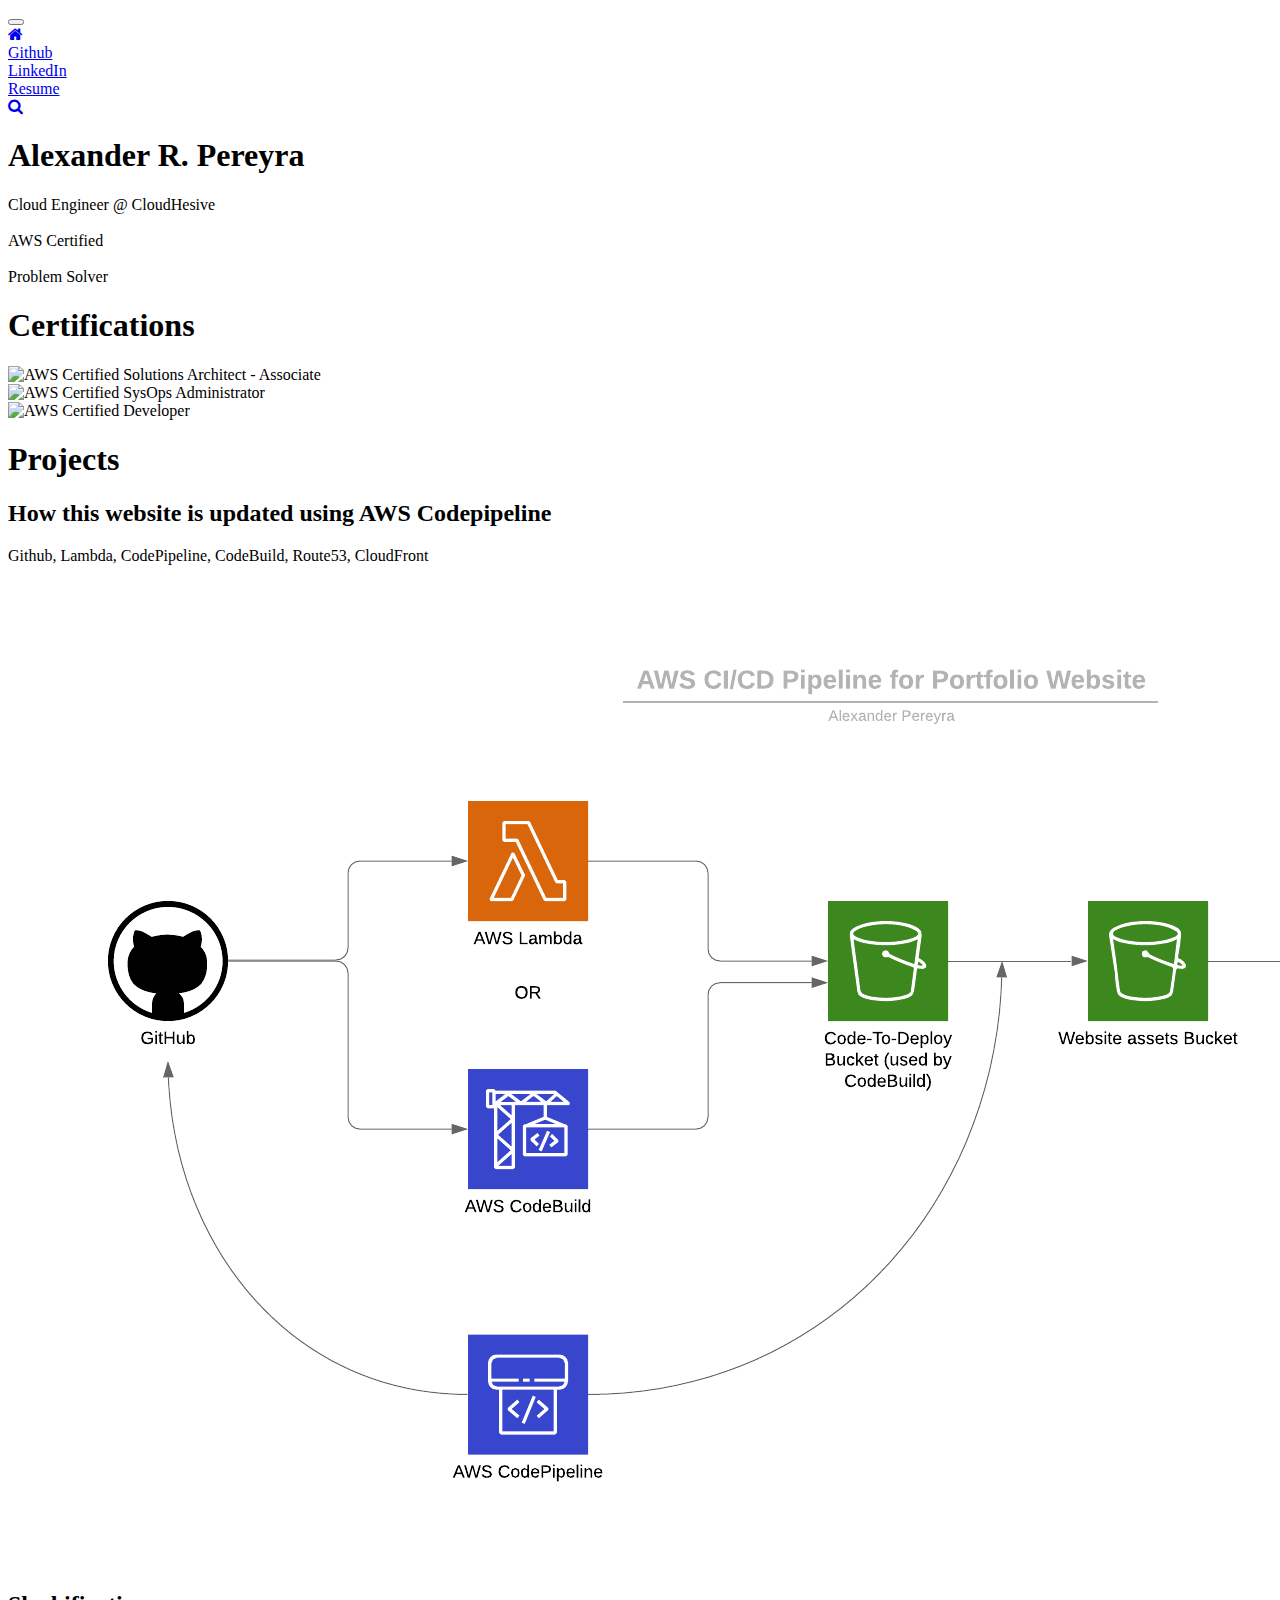
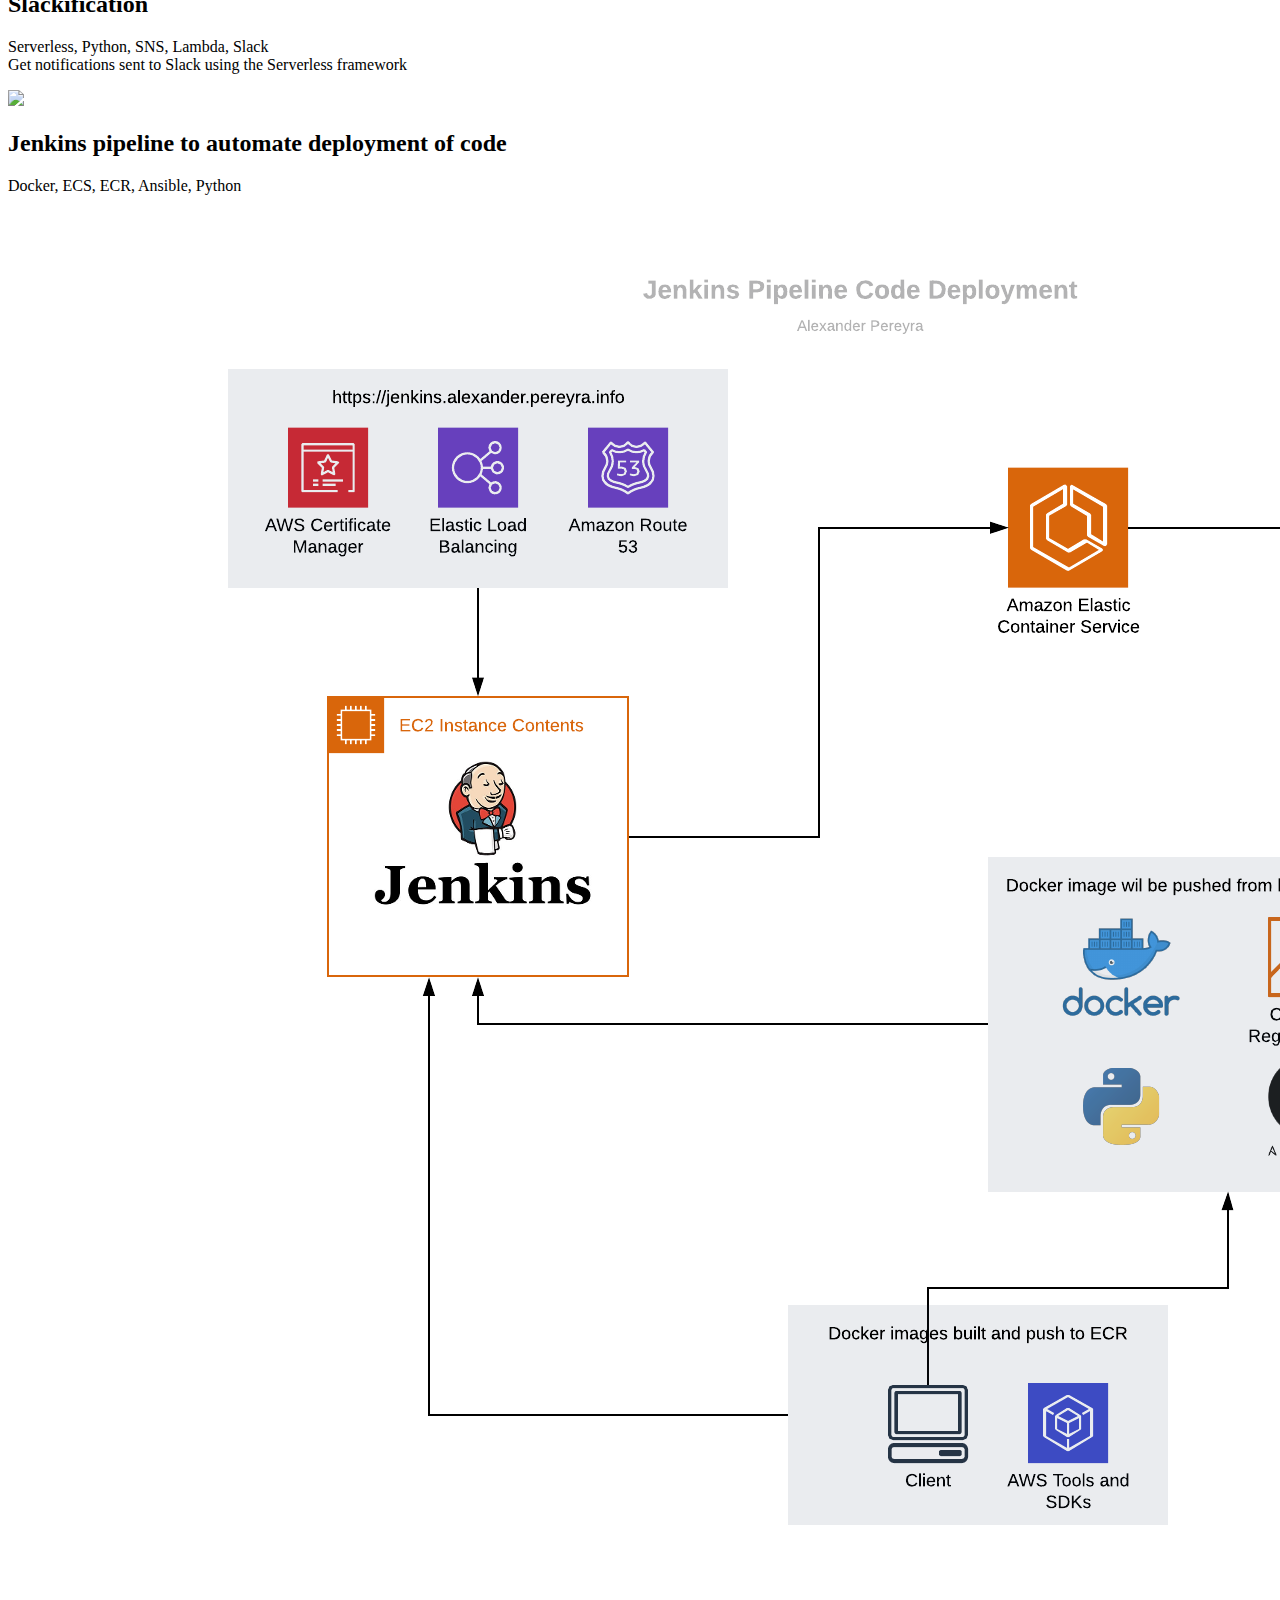
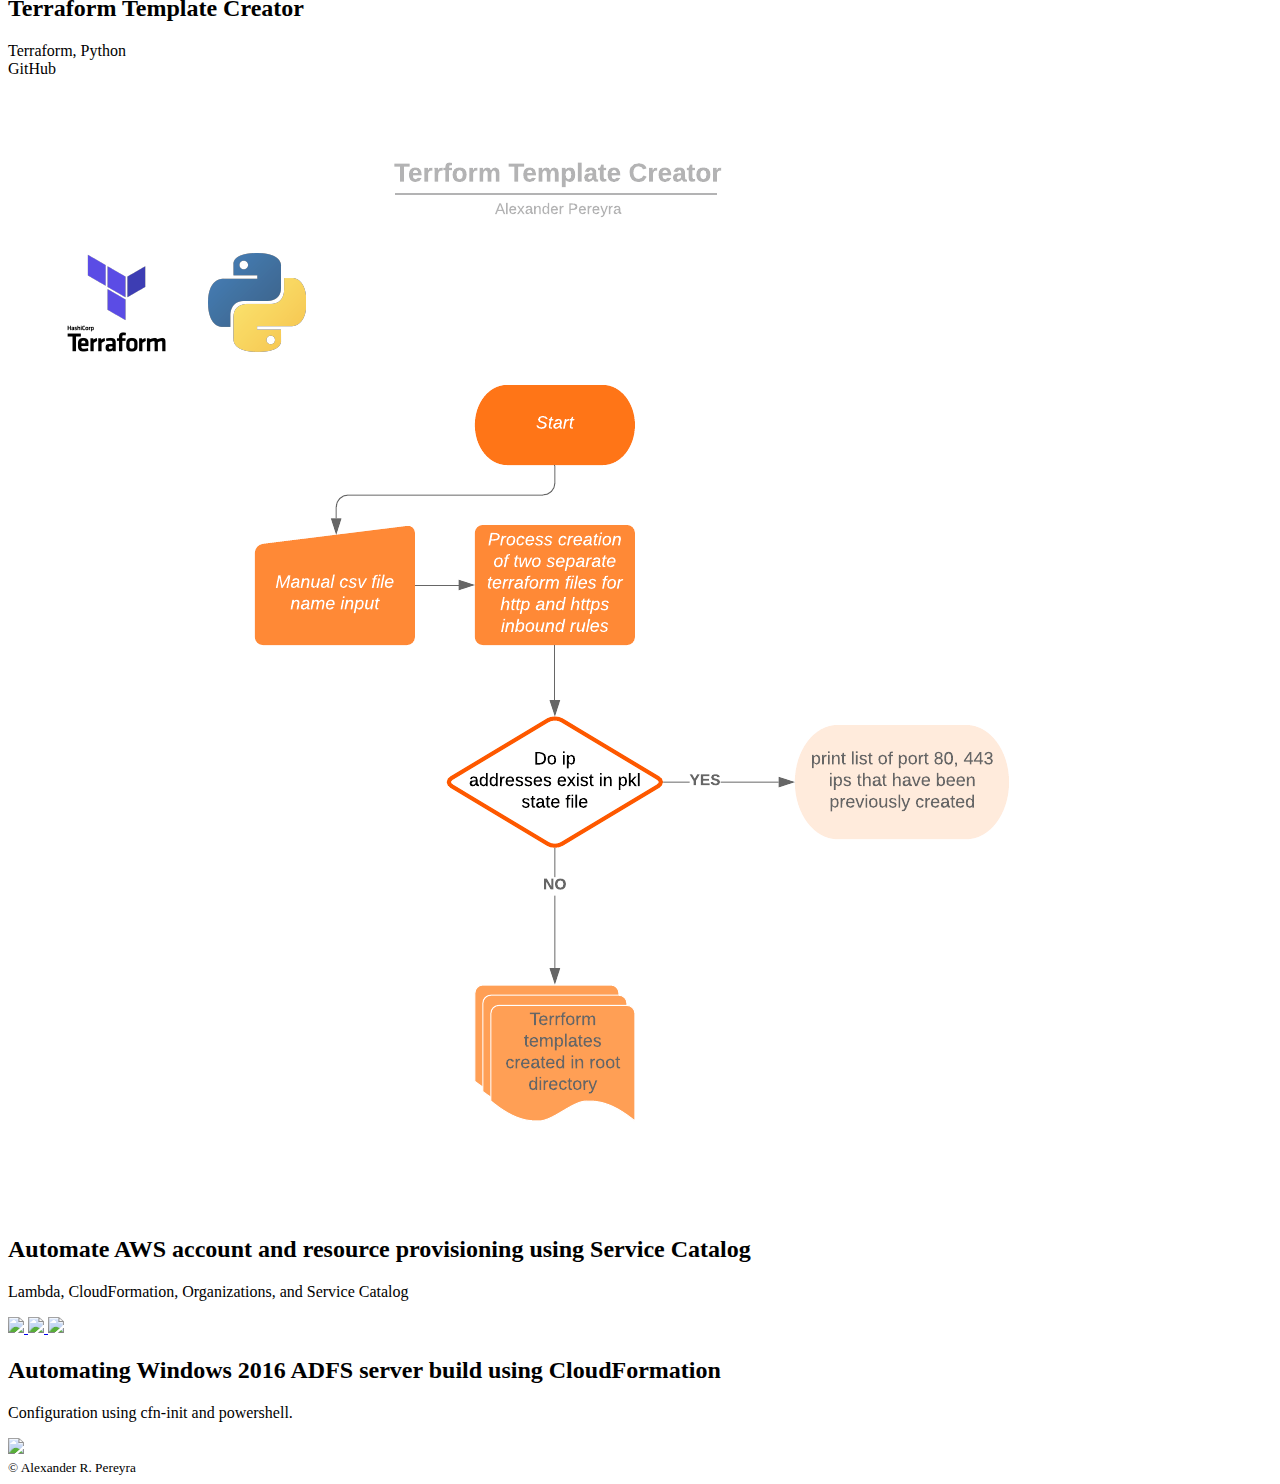
==== index.html @ fcaa3386 "updates files and resume location reference" ====
<!DOCTYPE html>
<html>

<head>
  <meta charset="utf-8">
  <meta name="viewport" content="width=device-width, initial-scale=1">

  <!-- Icons (favicons are located in the root directory of the daviseford-website-code S3 bucket, not in this repo) -->
  <link rel="apple-touch-icon" sizes="180x180" href="/apple-touch-icon.png?v=vMdjb7jv2d">
  <link rel="icon" type="image/png" sizes="32x32" href="/favicon-32x32.png?v=vMdjb7jv2d">
  <link rel="icon" type="image/png" sizes="16x16" href="/favicon-16x16.png?v=vMdjb7jv2d">
  <link rel="manifest" href="/site.webmanifest?v=vMdjb7jv2d">
  <link rel="mask-icon" href="/safari-pinned-tab.svg?v=vMdjb7jv2d" color="#5bbad5">
  <link rel="shortcut icon" href="/favicon.ico?v=vMdjb7jv2d">
  <meta name="msapplication-TileColor" content="#603cba">
  <meta name="theme-color" content="#d5d5d5">

  <!-- Page settings -->
  <link rel=alternate type=application/rss+xml title=RSS href=/blog/atom.xml> <title>Home - Alexander R. Pereyra</title>
  <meta name="description"
    content="AWS Certified. Cloud Engineer.">
  <meta name="keywords" content="aws, python, automation, react">
  <meta name="author" content="Alexander R. Pereyra">

  <!-- OG -->
  <meta property=og:description
    content="AWS Certified. Cloud Engineer.">
  <meta property=og:url content=http://alexander.pereyra.info/index.html> <meta property=og:image
    content=https://alexander.pereyra.info/blog/public/img/misc/def.png> <meta property=profile:first_name content=Alexander>
  <meta property=profile:last_name content=Pereyra>
  <meta property=og:locale content=en_US>

  <!-- CSS dependencies -->
  <link rel="stylesheet" href="https://cdnjs.cloudflare.com/ajax/libs/font-awesome/4.7.0/css/font-awesome.min.css"
    type="text/css">
  <link rel="stylesheet" href="./assets/css/wireframe.min.css">
  <link rel="stylesheet" href="./assets/css/hover-effect.min.css">
</head>

<!-- If you're reading this, I love you :) -->

<body>
  <nav class="navbar navbar-expand-md navbar-dark bg-dark mb-3">
    <div class="container">
      <button class="navbar-toggler navbar-toggler-right mx-auto" type="button" data-toggle="collapse"
        data-target="#navbar2SupportedContent" aria-controls="navbar2SupportedContent" aria-expanded="false"
        aria-label="Toggle navigation">
        <span class="navbar-toggler-icon"></span>
      </button>
      <div class="collapse navbar-collapse text-center justify-content-between" id="navbar2SupportedContent">
        <div class="col-md-2 col-12 py-2">
          <a class="btn btn-dark" href="https://s3.amazonaws.com/alexander.pereyra.info/old_index.html">
            <i class="fa fa-home" aria-hidden="true"></i>
          </a>
        </div>
        <div class="col-md-2 col-12 py-2">
          <a class="btn btn-dark" href="https://github.com/alexpereyra" target="_blank">Github</a>
        </div>
        <div class="col-md-2 col-12 py-2">
          <a class="btn btn-dark" href="https://www.linkedin.com/in/alexander-pereyra-1318a266/" target="_blank">LinkedIn</a>
        </div>
        <div class="col-md-2 col-12 py-2">
          <a class="btn btn-dark" href="files/alexander_pereyra+resume.2019('cloudhungry').pdf" target="_blank">Resume</a>
        </div>
        <div class="col-md-2 col-12 py-2">
          <a class="btn btn-dark" href="http://alexander.pereyra.info/blog/pages/search.html">
            <i class="fa fa-search"></i>
          </a>
        </div>
      </div>
    </div>
  </nav>

  <div class="container text-center">
    <div class="row">
      <div class="mx-auto py-5 my-4 col-10">
        <h1 class="display-4">Alexander R. Pereyra</h1>
        <span class="lead">
          Cloud Engineer&nbsp;<span class="d-block d-sm-none"></span>@ CloudHesive
        </span>
        <br />
        <span class="d-block d-sm-none"><br /></span>
        <span class="lead">
          AWS Certified
        </span>
        <br />
        <span class="d-block d-sm-none"><br /></span>
        <span class="lead">
          Problem Solver
        </span>
      </div>
    </div>
  </div>

  <div class="container text-center">
    <div class="row py-2 my-2">
      <div class="col-12">
        <h1 id="certifications">Certifications</h1>
      </div>
    </div>
  </div>

  <div class="text-center">

    <div class="container">
      <div class="row justify-content-center px-1">

        <div class="col-xl-2 col-lg-4 col-md-4 col-6 px-2 py-1">
          <img src="./assets/aws/saa_badge_small.png" alt="AWS Certified Solutions Architect - Associate"
            class="img-fluid">
        </div>

        <div class="col-xl-2 col-lg-4 col-md-4 col-6 px-2 py-1">
          <img src="./assets/aws/sysops_badge_small.png" alt="AWS Certified SysOps Administrator" class="img-fluid">
        </div>

        <div class="col-xl-2 col-lg-4 col-md-4 col-6 px-2 py-1">
          <img src="./assets/aws/developer_badge_small.png" alt="AWS Certified Developer" class="img-fluid">
        </div>

        <div class="col-12 d-none d-xl-block"></div>

      </div>

      <div class="row py-2 px-2">
        <div class="col-md-12">
          <h1>Projects</h1>
        </div>
      </div>
      <div class="row px-2">
        <div class="col mx-2 pt-5 px-5 mb-3 bg-info">
          <h2 class="mt-3">
            <b>How this website is updated using AWS Codepipeline</b>
          </h2>
          <p class="lead mb-5">Github, Lambda, CodePipeline, CodeBuild, Route53, CloudFront</p>
          <a href="https://github.com/alexpereyra/portfolio-website" target="_blank">
            <img class="img-fluid d-block pb-4 mx-auto rounded" src="./assets/projects/cicd-pipeline-for-portfolio-website.png" width="">
            <a href="https://github.com/alexpereyra/portfolio-website" target="_blank">
            <p class="lead mb-5"></p>
          </a>
        </div>
      </div>
      <div class="row px-2">
        <div class="col mx-2 pt-5 px-5 mb-3 bg-info">
          <h2 class="mt-3">
            <b>Slackification</b>
          </h2>
          <p class="lead mb-5">Serverless, Python, SNS, Lambda, Slack
            <br>Get notifications sent to Slack using the Serverless framework</p>
          <a href="https://github.com/alexpereyra/slackifications" target="_blank">
            <img class="img-fluid d-block pb-4 mx-auto rounded" src="assets/projects/Slackification Diagram.png" width="">
          </a>
        </div>
      </div>
      <div class="row px-2">
        <div class="col mx-2 pt-5 px-5 mb-3 bg-info">
          <h2 class="mt-3">
            <b>Jenkins pipeline to automate deployment of code</b>
          </h2>
          <p class="lead mb-5">Docker, ECS, ECR, Ansible, Python
            <br></p>
          <a href="https://github.com/alexpereyra/jenkins-pipeline-deployment" target="_blank">
            <img class="img-fluid d-block pb-4 mx-auto rounded" src="assets/projects/jenkins-pipeline-code-deployment.png" width="">
          </a>
        </div>
      </div>
      <div class="row px-2">
        <div class="col mx-2 pt-5 px-5 mb-3 bg-info">
          <h2 class="mt-3">
            <b>Terraform Template Creator</b>
          </h2>
          <p class="lead mb-5">Terraform, Python
            <br>GitHub</p>
          <a href="https://github.com/alexpereyra/terraform-template-creator" target="_blank">
            <img class="img-fluid d-block pb-4 mx-auto rounded" src="assets/projects/Terraform Template Creator Flow.png" width="">
          </a>
        </div>
      </div>
      <div class="col mx-2 pt-5 px-5 mb-3 bg-info">
        <h2 class="mt-3">
          <b>Automate AWS account and resource provisioning using Service Catalog</b>
        </h2>
        <p class="lead mb-5">Lambda, CloudFormation, Organizations, and Service Catalog</p>
        <a href="https://s3.amazonaws.com/alexander.pereyra.info/assets/projects/Account+Building+Process+Flow.png" target="_blank">
          <img class="img-fluid d-block pb-4 mx-auto rounded" src="./assets/projects/account-build-diagram.png" width="">
          <a href="https://s3.amazonaws.com/alexander.pereyra.info/assets/projects/Service+Catalog+Workspaces.png" target="_blank">
          <img class="img-fluid d-block pb-4 mx-auto rounded" src="./assets/projects/automated-pipeline-updating-maintaining.png" width="">
          <a href="https://s3.amazonaws.com/alexander.pereyra.info/assets/projects/Service+Catalog+Automation+Pipeline.png" target="_blank">
          <img class="img-fluid d-block pb-4 mx-auto rounded" src="./assets/projects/automated-workspaces-enviornment-build.png" width="">
        </a>
      </div>
      <div class="col mx-2 pt-5 px-5 mb-3 bg-info">
        <h2 class="mt-3">
          <b>Automating Windows 2016 ADFS server build using CloudFormation</b>
          <br> </h2>
        <p class="lead mb-5">Configuration using cfn-init and powershell. </p>
        <a href="https://github.com/alexpereyra/adfs-cloudformation" target="_blank">
          <img class="d-block img-fluid pb-4 rounded" src="./assets/projects/ADFS CloudFormation API Flowchart.png" width="">
        </a>
      </div>
    </div>
  </div>
  <footer>
    <div class="container py-4">
      <div class="row justify-content-center">
        <div class="col-12 col-md col-md-12 text-center">
          <small class="d-block my-3 text-muted">© Alexander R. Pereyra</small>
        </div>
      </div>
    </div>
  </footer>
  <script src="https://code.jquery.com/jquery-3.2.1.slim.min.js"
    integrity="sha384-KJ3o2DKtIkvYIK3UENzmM7KCkRr/rE9/Qpg6aAZGJwFDMVNA/GpGFF93hXpG5KkN"
    crossorigin="anonymous"></script>
  <script src="https://cdnjs.cloudflare.com/ajax/libs/popper.js/1.12.9/umd/popper.min.js"
    integrity="sha384-ApNbgh9B+Y1QKtv3Rn7W3mgPxhU9K/ScQsAP7hUibX39j7fakFPskvXusvfa0b4Q"
    crossorigin="anonymous"></script>
  <script src="https://maxcdn.bootstrapcdn.com/bootstrap/4.0.0/js/bootstrap.min.js"
    integrity="sha384-JZR6Spejh4U02d8jOt6vLEHfe/JQGiRRSQQxSfFWpi1MquVdAyjUar5+76PVCmYl"
    crossorigin="anonymous"></script>

  <link rel=apple-touch-icon sizes=180x180 href="/apple-touch-icon.png?v=eE5za3Wkak">
  <link rel=icon type=image/png sizes=32x32 href="/favicon-32x32.png?v=eE5za3Wkak">
  <link rel=icon type=image/png sizes=16x16 href="/favicon-16x16.png?v=eE5za3Wkak">
  <link rel=manifest href="/manifest.json?v=eE5za3Wkak">
  <link rel=mask-icon href="/safari-pinned-tab.svg?v=eE5za3Wkak" color=#44bde3>
  <link rel="shortcut icon" href="/favicon.ico?v=eE5za3Wkak">
  <meta name=apple-mobile-web-app-title content="Alexander R. Pereyra">
  <meta name=application-name content="Alexander R. Pereyra">
  <meta name=theme-color content=#ffffff>
  <!-- Google Analytics -->
  <script async src="https://www.googletagmanager.com/gtag/js?id=UA-55820654-2"></script>
  <script>
    window.dataLayer = window.dataLayer || [];
    function gtag() { dataLayer.push(arguments); }
    gtag('js', new Date());
    gtag('config', 'UA-55820654-2');
  </script>


</body>

</html>
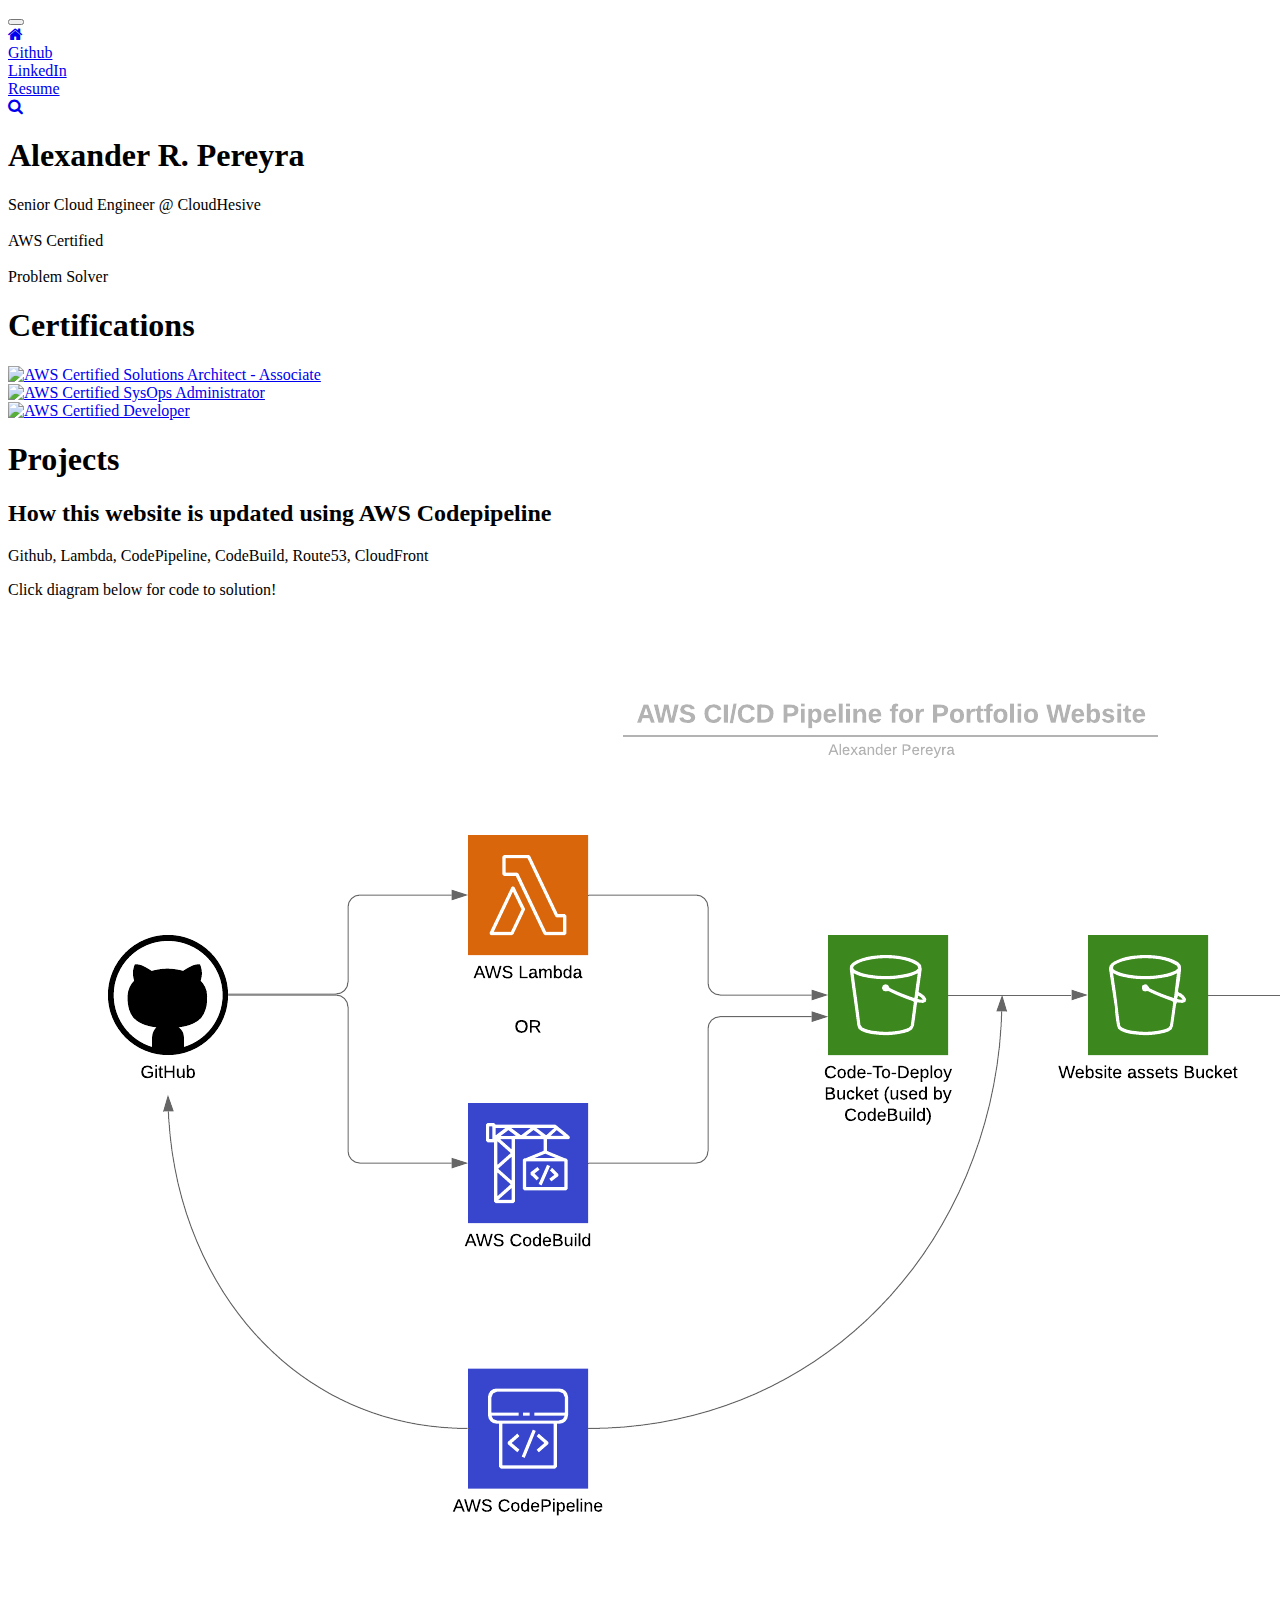
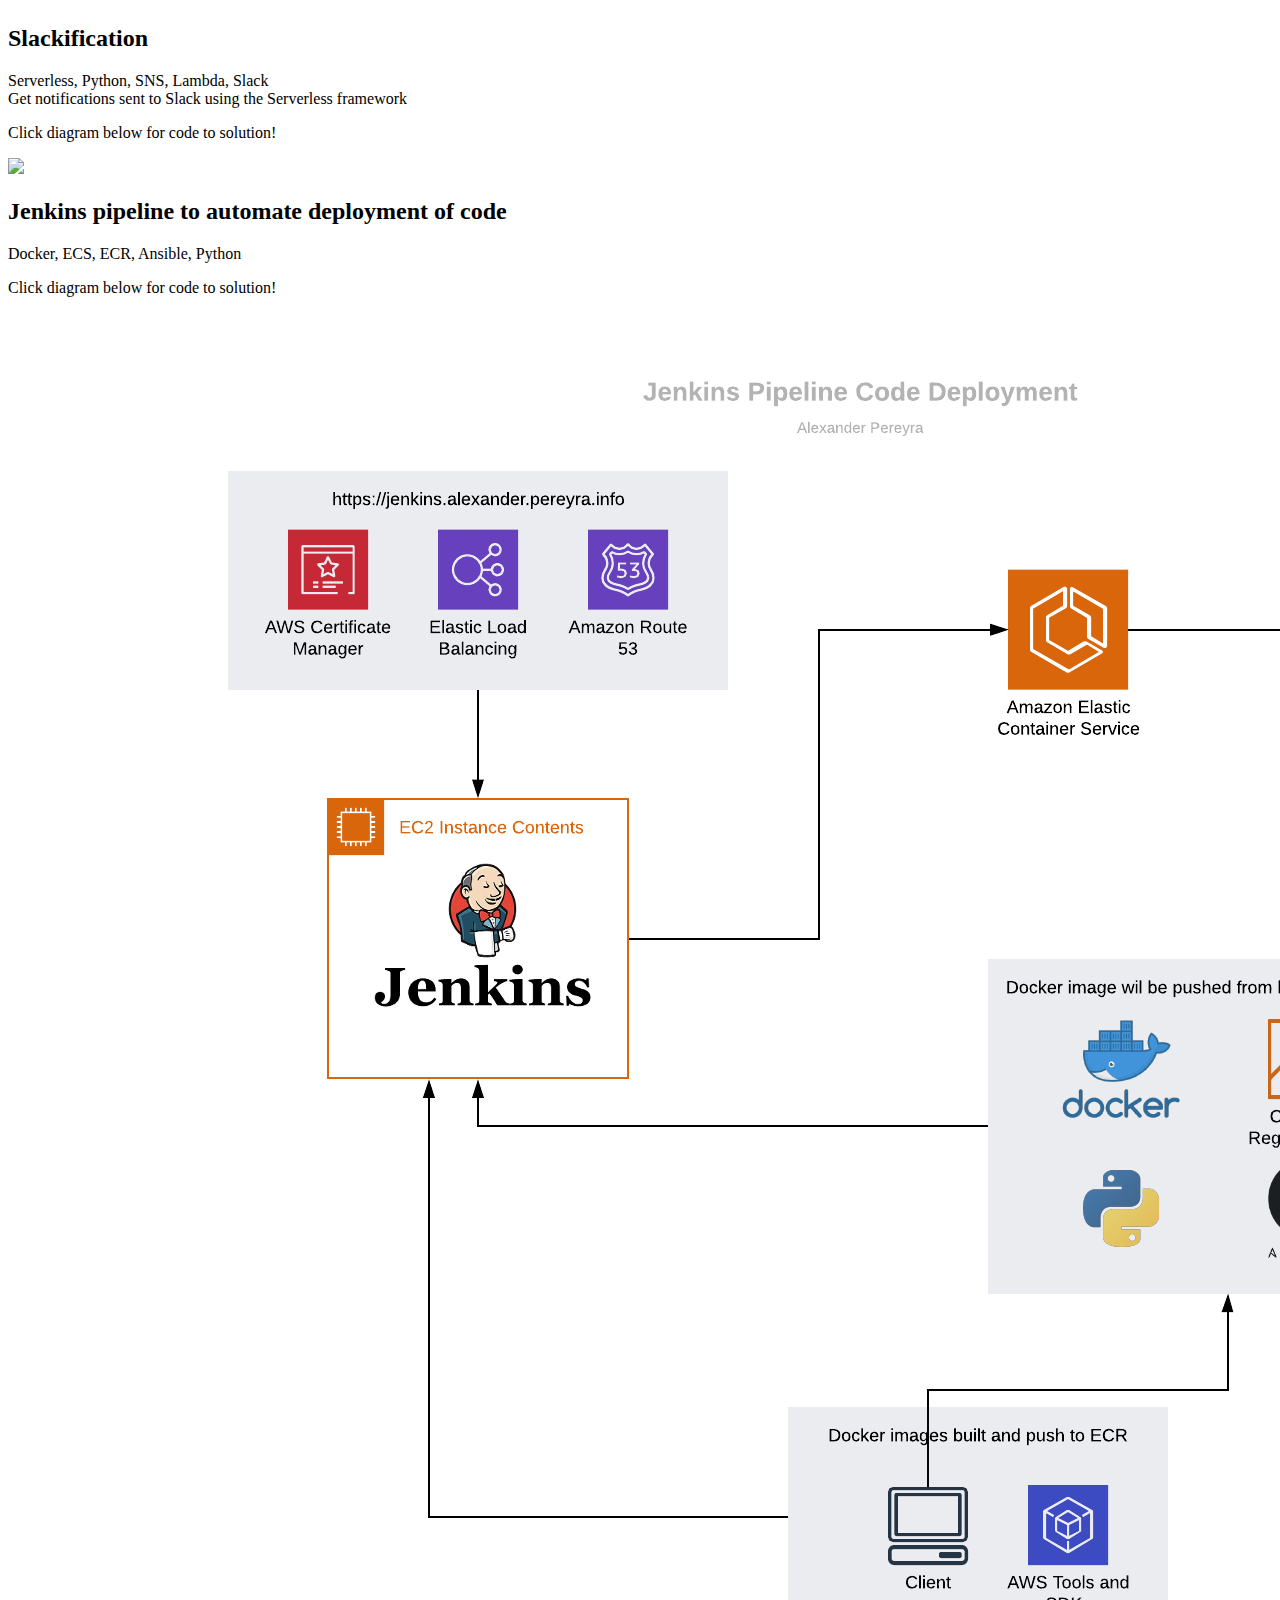
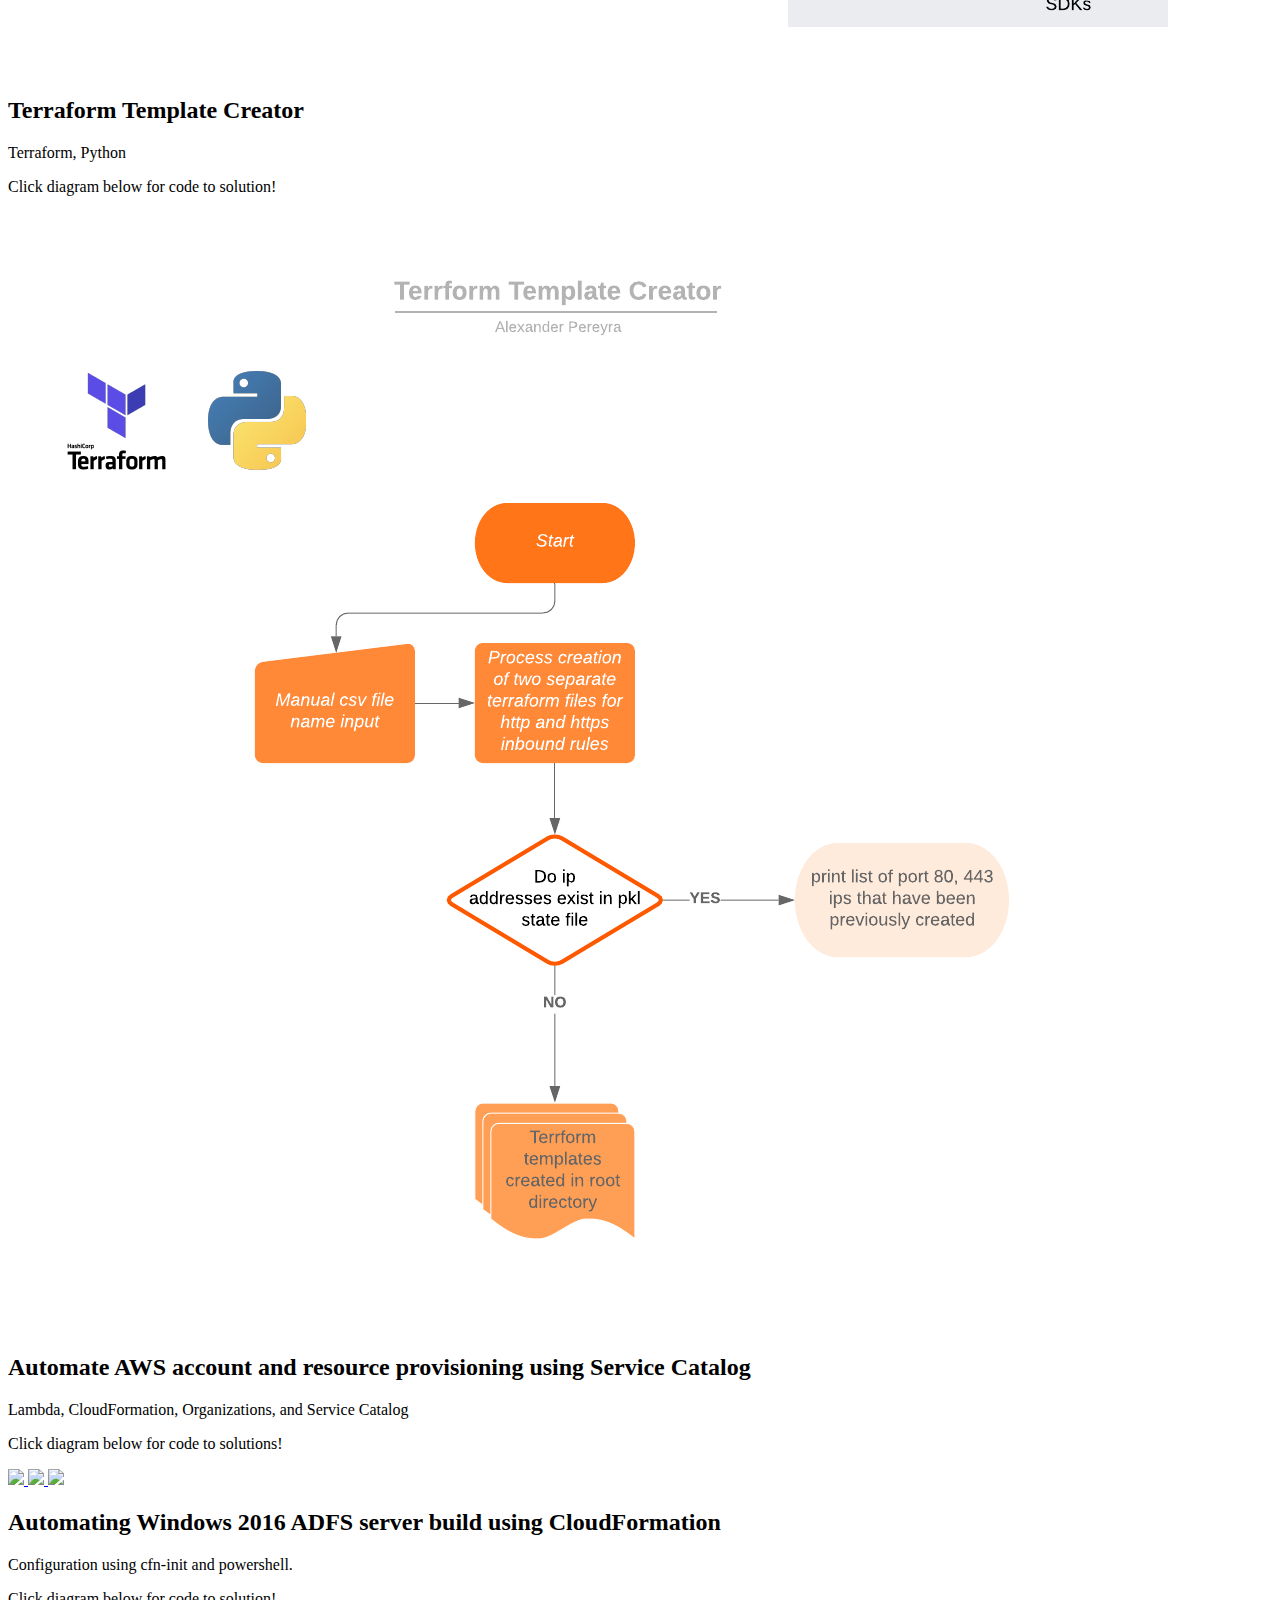
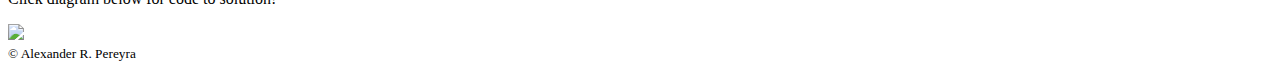
==== commit 40a3a957: "update digital certification badges" ====
--- a/index.html
+++ b/index.html
@@ -18,13 +18,13 @@
   <!-- Page settings -->
   <link rel=alternate type=application/rss+xml title=RSS href=/blog/atom.xml> <title>Home - Alexander R. Pereyra</title>
   <meta name="description"
-    content="AWS Certified. Cloud Engineer.">
+    content="AWS Certified. Senior Cloud Engineer.">
   <meta name="keywords" content="aws, python, automation, react">
   <meta name="author" content="Alexander R. Pereyra">
 
   <!-- OG -->
   <meta property=og:description
-    content="AWS Certified. Cloud Engineer.">
+    content="AWS Certified. Senior Cloud Engineer.">
   <meta property=og:url content=http://alexander.pereyra.info/index.html> <meta property=og:image
     content=https://alexander.pereyra.info/blog/public/img/misc/def.png> <meta property=profile:first_name content=Alexander>
   <meta property=profile:last_name content=Pereyra>
@@ -60,7 +60,7 @@
           <a class="btn btn-dark" href="https://www.linkedin.com/in/alexander-pereyra-1318a266/" target="_blank">LinkedIn</a>
         </div>
         <div class="col-md-2 col-12 py-2">
-          <a class="btn btn-dark" href="files/alexander_pereyra+resume.2019('cloudhungry').pdf" target="_blank">Resume</a>
+          <a class="btn btn-dark" href="https://s3.amazonaws.com/alexander.pereyra.info/files/alexander_pereyra+resume.2019('cloudhungry').pdf" target="_blank">Resume</a>
         </div>
         <div class="col-md-2 col-12 py-2">
           <a class="btn btn-dark" href="http://alexander.pereyra.info/blog/pages/search.html">
@@ -76,7 +76,7 @@
       <div class="mx-auto py-5 my-4 col-10">
         <h1 class="display-4">Alexander R. Pereyra</h1>
         <span class="lead">
-          Cloud Engineer&nbsp;<span class="d-block d-sm-none"></span>@ CloudHesive
+          Senior Cloud Engineer&nbsp;<span class="d-block d-sm-none"></span>@ CloudHesive
         </span>
         <br />
         <span class="d-block d-sm-none"><br /></span>
@@ -106,16 +106,22 @@
       <div class="row justify-content-center px-1">
 
         <div class="col-xl-2 col-lg-4 col-md-4 col-6 px-2 py-1">
-          <img src="./assets/aws/saa_badge_small.png" alt="AWS Certified Solutions Architect - Associate"
+        <a href="https://www.certmetrics.com/amazon/public/badge.aspx?t=c&d=2018-07-26&i=1&ci=AWS00476646" target="_blank">
+          <img src="./assets/aws/new_saa_badge_small.png" alt="AWS Certified Solutions Architect - Associate"
             class="img-fluid">
+          </a>
         </div>
 
         <div class="col-xl-2 col-lg-4 col-md-4 col-6 px-2 py-1">
-          <img src="./assets/aws/sysops_badge_small.png" alt="AWS Certified SysOps Administrator" class="img-fluid">
+        <a href="https://www.certmetrics.com/amazon/public/badge.aspx?t=c&d=2018-09-18&i=3&ci=AWS00476646" target="_blank">
+          <img src="./assets/aws/new_sysops_badge_small.png" alt="AWS Certified SysOps Administrator" class="img-fluid">
+          </a>
         </div>
 
         <div class="col-xl-2 col-lg-4 col-md-4 col-6 px-2 py-1">
-          <img src="./assets/aws/developer_badge_small.png" alt="AWS Certified Developer" class="img-fluid">
+        <a href="https://www.certmetrics.com/amazon/public/badge.aspx?t=c&d=2018-08-29&i=2&ci=AWS00476646" target="_blank">
+          <img src="./assets/aws/new_developer_badge_small.png" alt="AWS Certified Developer" class="img-fluid">
+          </a>
         </div>
 
         <div class="col-12 d-none d-xl-block"></div>
@@ -133,6 +139,7 @@
             <b>How this website is updated using AWS Codepipeline</b>
           </h2>
           <p class="lead mb-5">Github, Lambda, CodePipeline, CodeBuild, Route53, CloudFront</p>
+          <p class="lead mb-5">Click diagram below for code to solution!</p>
           <a href="https://github.com/alexpereyra/portfolio-website" target="_blank">
             <img class="img-fluid d-block pb-4 mx-auto rounded" src="./assets/projects/cicd-pipeline-for-portfolio-website.png" width="">
             <a href="https://github.com/alexpereyra/portfolio-website" target="_blank">
@@ -147,6 +154,7 @@
           </h2>
           <p class="lead mb-5">Serverless, Python, SNS, Lambda, Slack
             <br>Get notifications sent to Slack using the Serverless framework</p>
+            <p class="lead mb-5">Click diagram below for code to solution!</p>
           <a href="https://github.com/alexpereyra/slackifications" target="_blank">
             <img class="img-fluid d-block pb-4 mx-auto rounded" src="assets/projects/Slackification Diagram.png" width="">
           </a>
@@ -159,6 +167,7 @@
           </h2>
           <p class="lead mb-5">Docker, ECS, ECR, Ansible, Python
             <br></p>
+            <p class="lead mb-5">Click diagram below for code to solution!</p>
           <a href="https://github.com/alexpereyra/jenkins-pipeline-deployment" target="_blank">
             <img class="img-fluid d-block pb-4 mx-auto rounded" src="assets/projects/jenkins-pipeline-code-deployment.png" width="">
           </a>
@@ -170,7 +179,8 @@
             <b>Terraform Template Creator</b>
           </h2>
           <p class="lead mb-5">Terraform, Python
-            <br>GitHub</p>
+            <br></p>
+            <p class="lead mb-5">Click diagram below for code to solution!</p>
           <a href="https://github.com/alexpereyra/terraform-template-creator" target="_blank">
             <img class="img-fluid d-block pb-4 mx-auto rounded" src="assets/projects/Terraform Template Creator Flow.png" width="">
           </a>
@@ -181,11 +191,12 @@
           <b>Automate AWS account and resource provisioning using Service Catalog</b>
         </h2>
         <p class="lead mb-5">Lambda, CloudFormation, Organizations, and Service Catalog</p>
-        <a href="https://s3.amazonaws.com/alexander.pereyra.info/assets/projects/Account+Building+Process+Flow.png" target="_blank">
+        <p class="lead mb-5">Click diagram below for code to solutions!</p>
+        <a href="https://s3.amazonaws.com/alexander.pereyra.info/assets/projects/account-build-diagram.png" target="_blank">
           <img class="img-fluid d-block pb-4 mx-auto rounded" src="./assets/projects/account-build-diagram.png" width="">
-          <a href="https://s3.amazonaws.com/alexander.pereyra.info/assets/projects/Service+Catalog+Workspaces.png" target="_blank">
+          <a href="https://s3.amazonaws.com/alexander.pereyra.info/assets/projects/automated-pipeline-updating-maintaining.png" target="_blank">
           <img class="img-fluid d-block pb-4 mx-auto rounded" src="./assets/projects/automated-pipeline-updating-maintaining.png" width="">
-          <a href="https://s3.amazonaws.com/alexander.pereyra.info/assets/projects/Service+Catalog+Automation+Pipeline.png" target="_blank">
+          <a href="https://s3.amazonaws.com/alexander.pereyra.info/assets/projects/automated-workspaces-enviornment-build.png" target="_blank">
           <img class="img-fluid d-block pb-4 mx-auto rounded" src="./assets/projects/automated-workspaces-enviornment-build.png" width="">
         </a>
       </div>
@@ -194,6 +205,7 @@
           <b>Automating Windows 2016 ADFS server build using CloudFormation</b>
           <br> </h2>
         <p class="lead mb-5">Configuration using cfn-init and powershell. </p>
+        <p class="lead mb-5">Click diagram below for code to solution!</p>
         <a href="https://github.com/alexpereyra/adfs-cloudformation" target="_blank">
           <img class="d-block img-fluid pb-4 rounded" src="./assets/projects/ADFS CloudFormation API Flowchart.png" width="">
         </a>
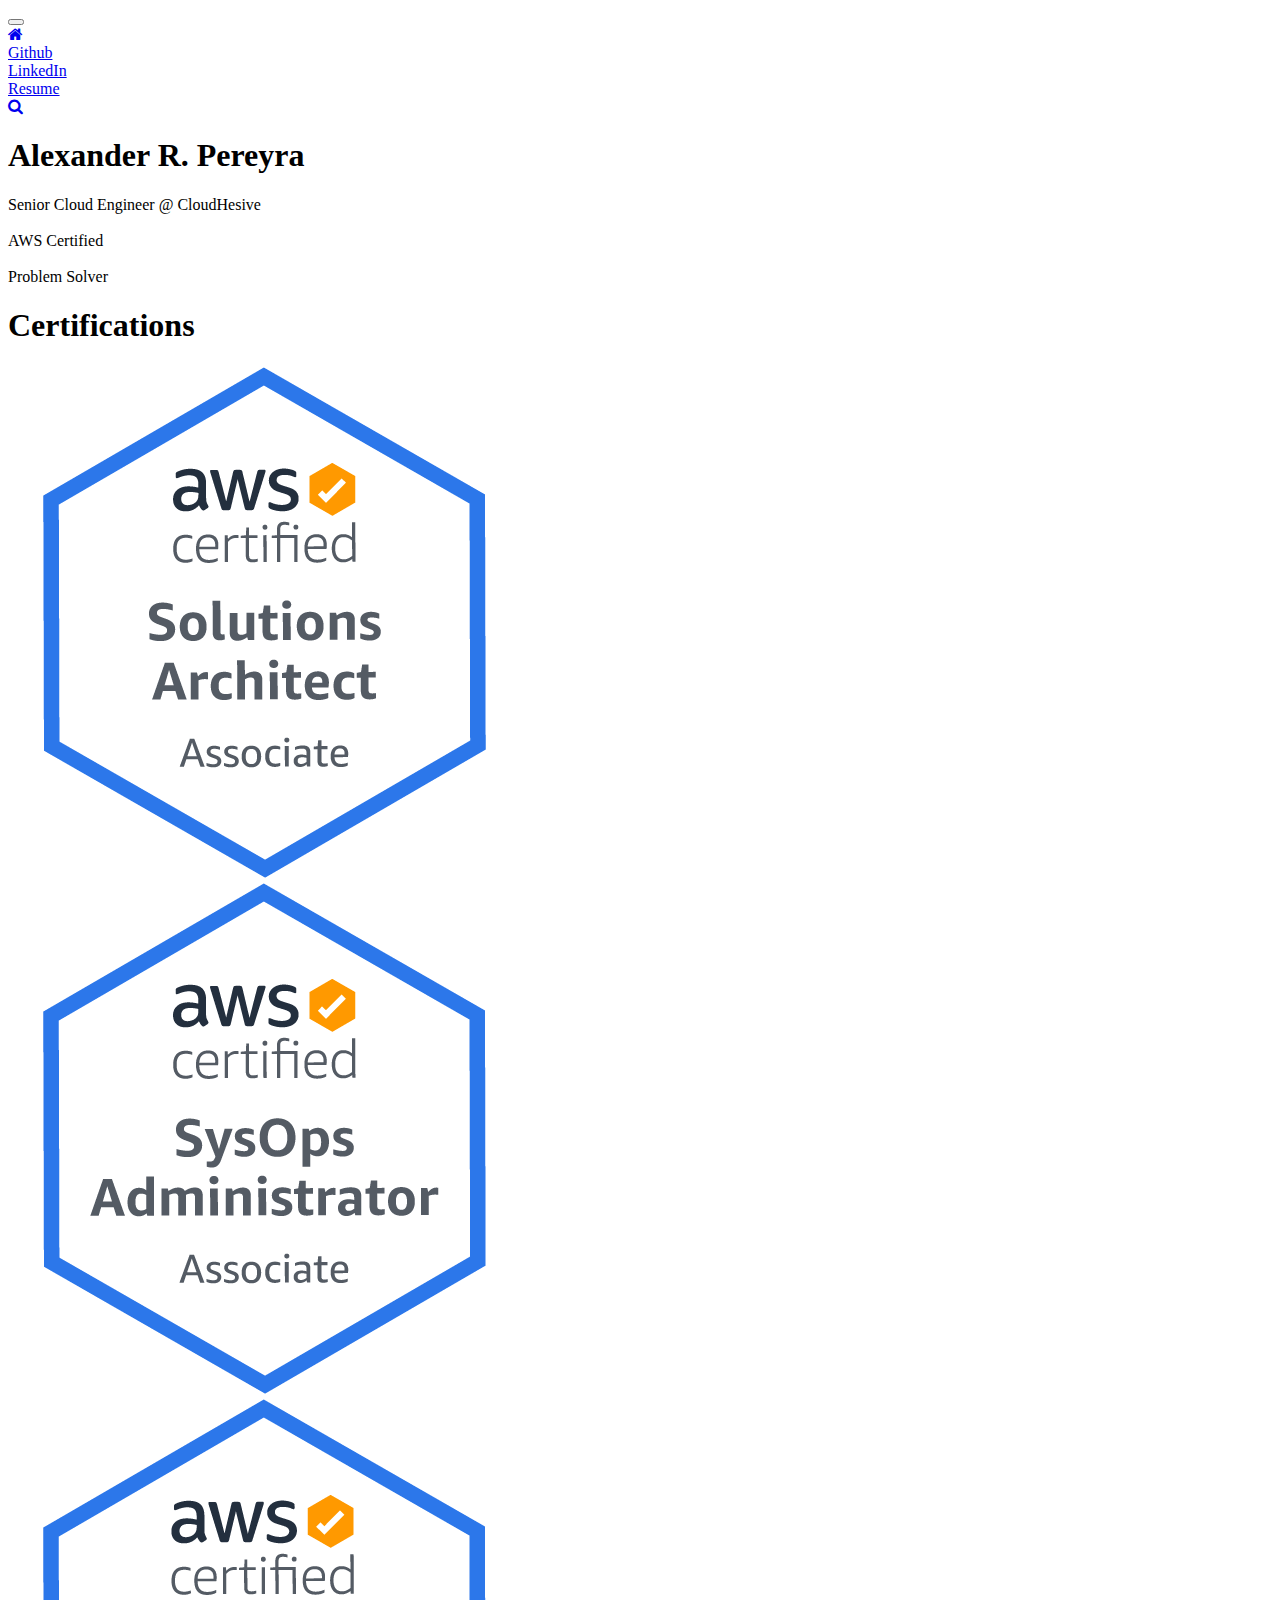
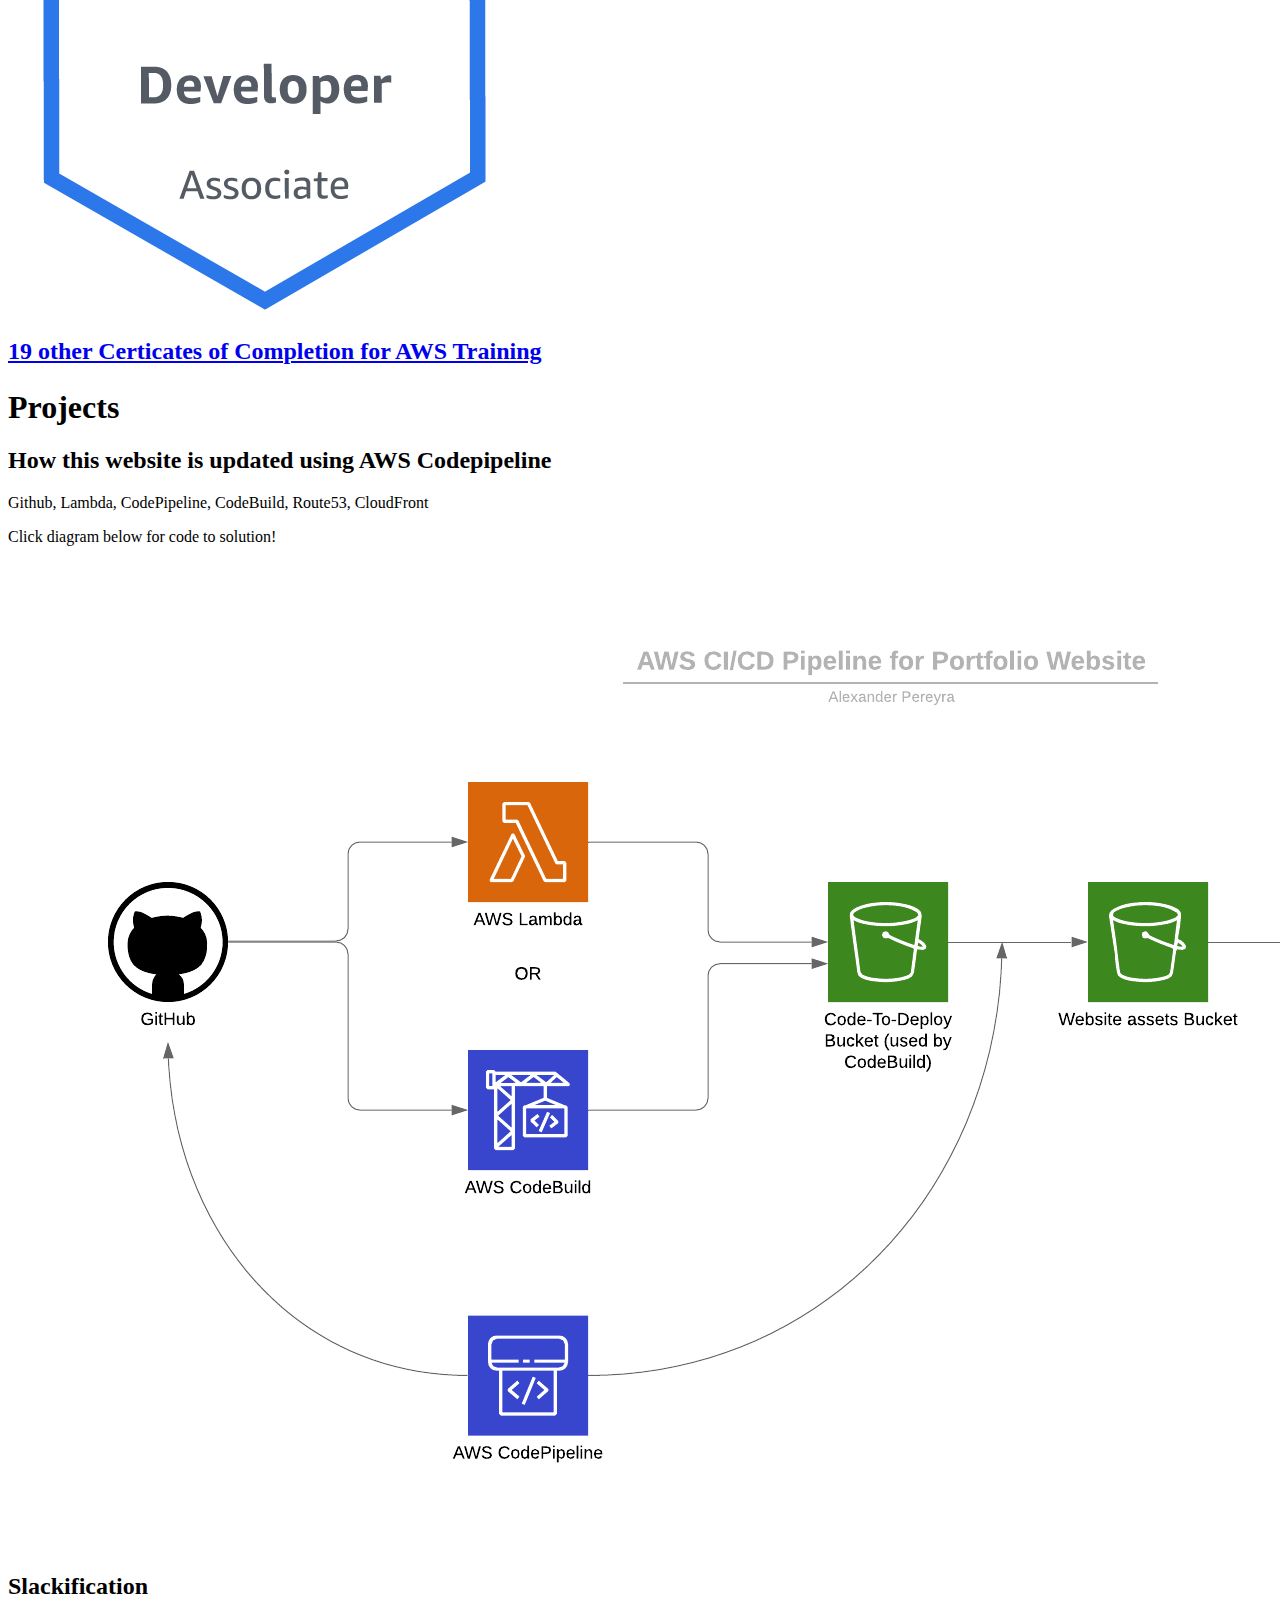
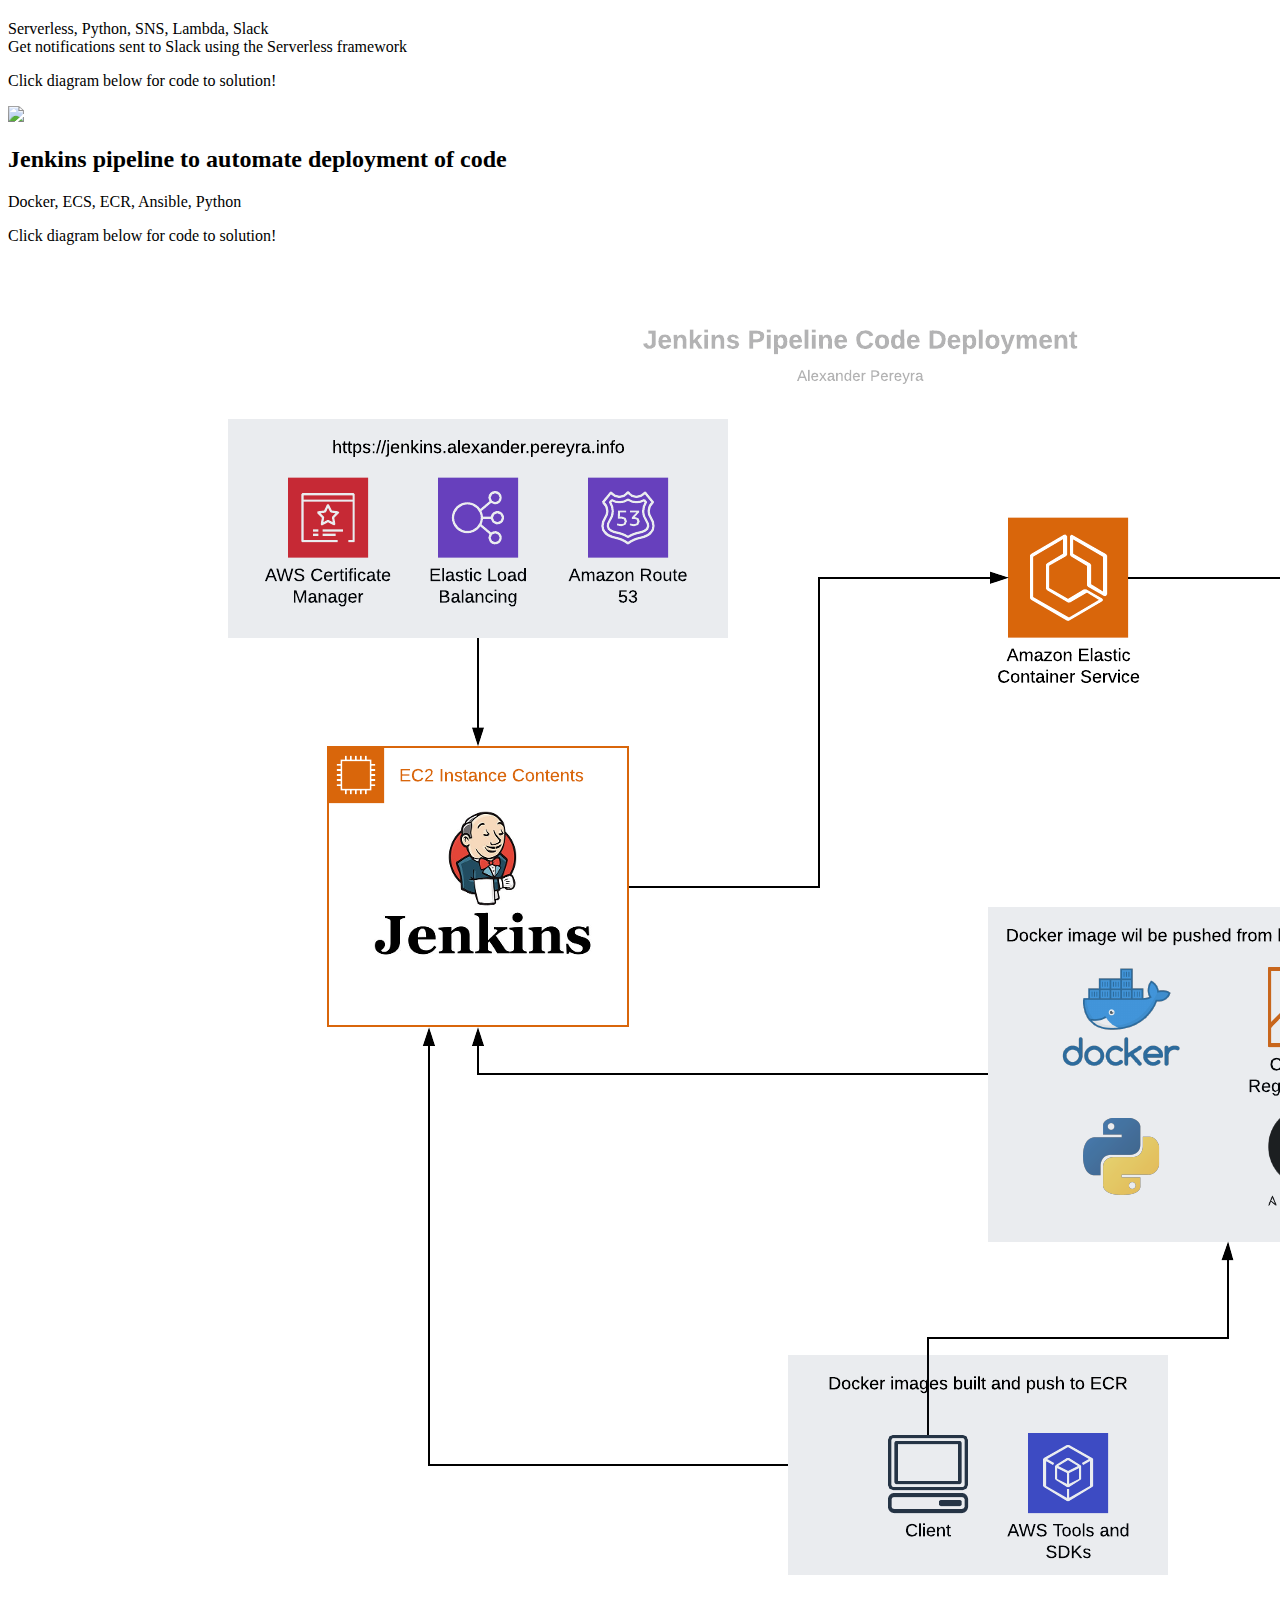
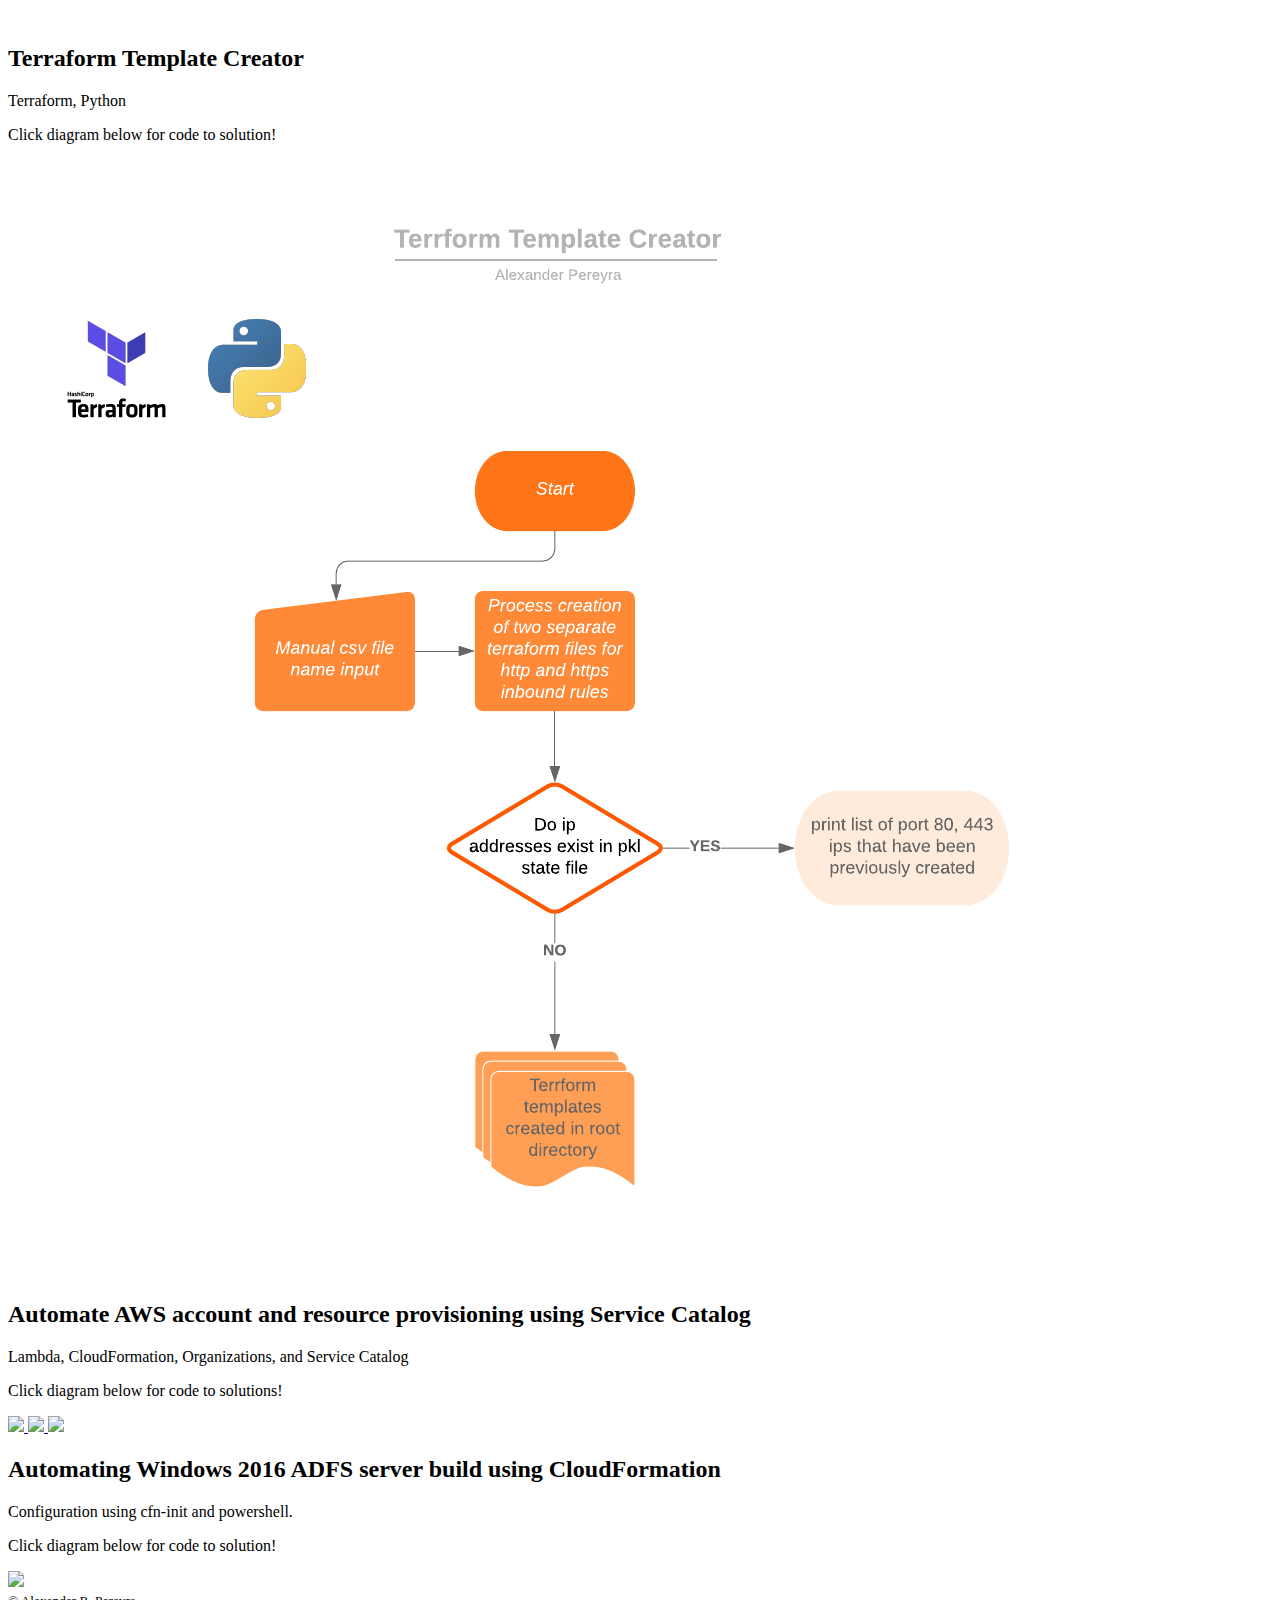
==== commit 9863ff9b: "update website with certifications page list with relative links" ====
--- a/index.html
+++ b/index.html
@@ -126,6 +126,15 @@
 
         <div class="col-12 d-none d-xl-block"></div>
 
+        <div class="row px-2">
+          <div class="px-2 py-1">
+            <h2 class="mt-2">
+              <a href="blog/pages/cert-train-list.html" target="_blank">
+              <p class="lead mb-5">19 other Certicates of Completion for AWS Training</p>
+              </a>
+            </h2>
+          </div>
+        </div>
       </div>
 
       <div class="row py-2 px-2">
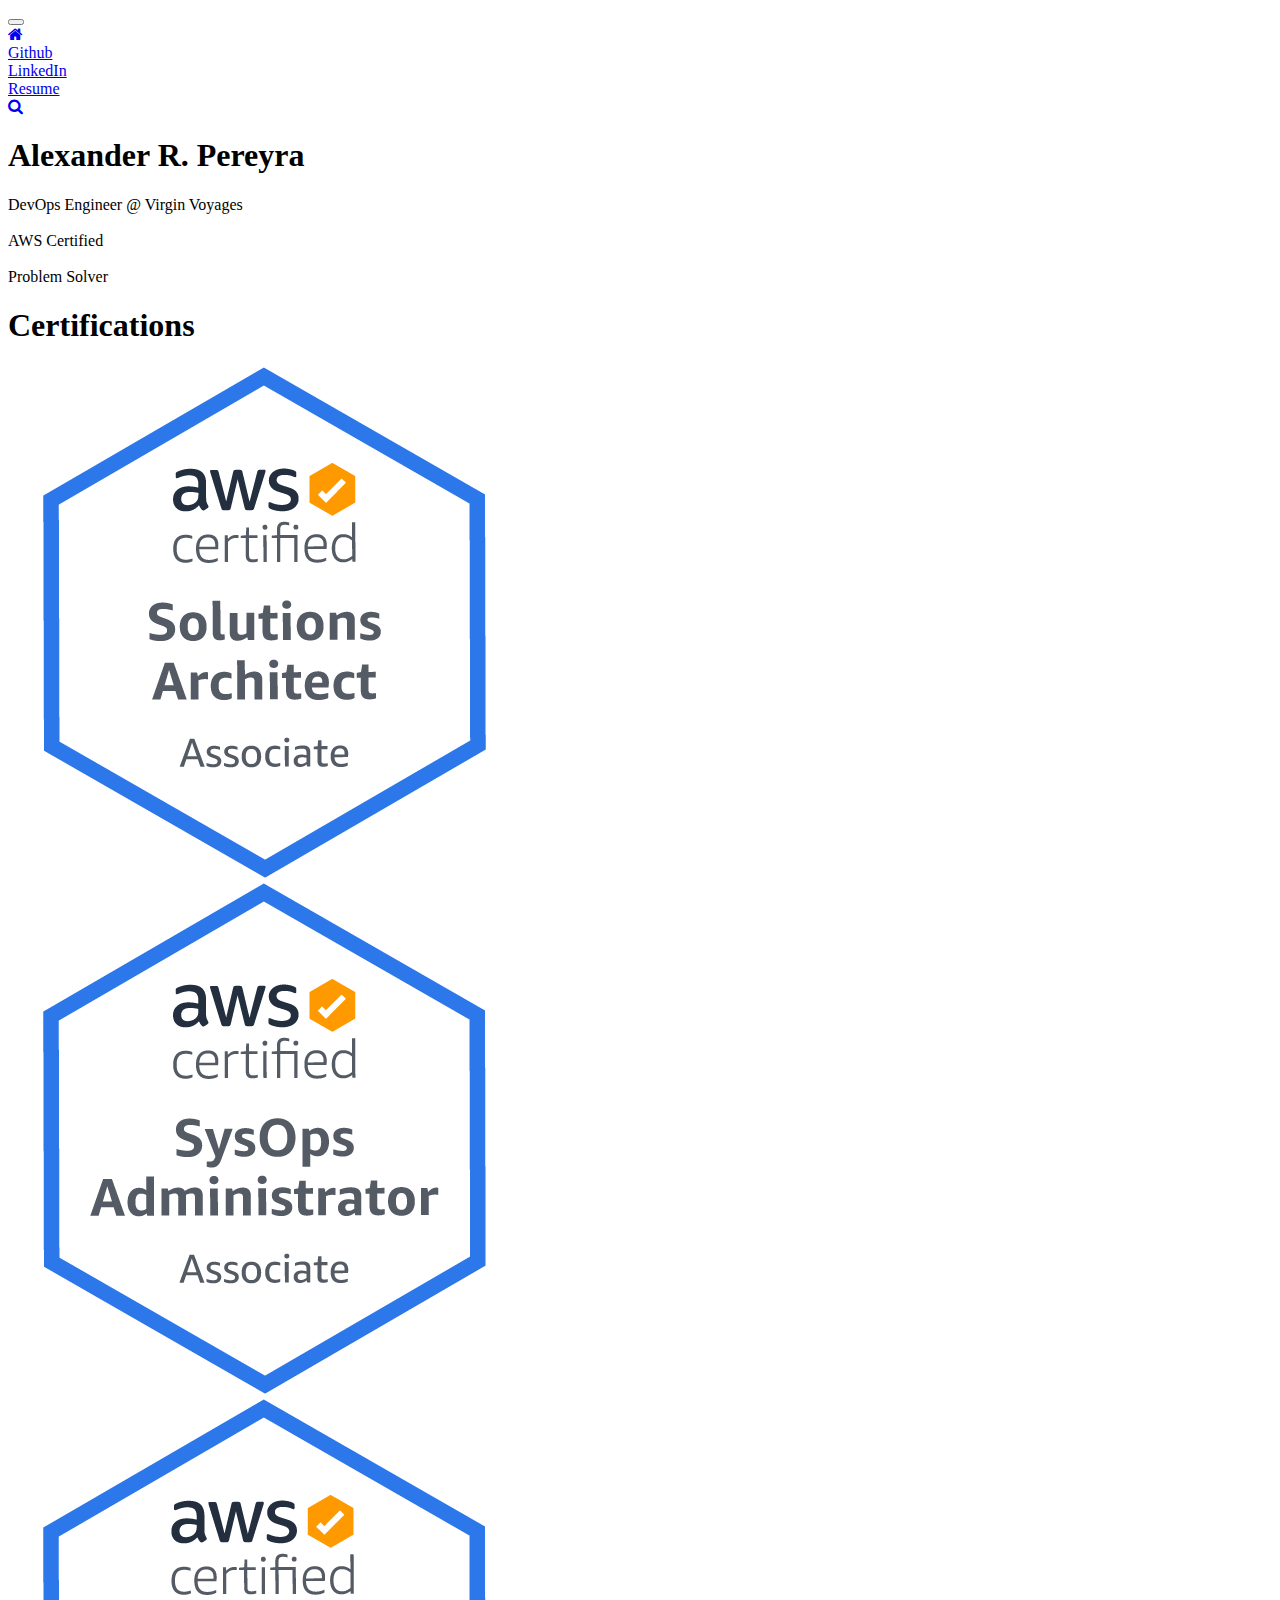
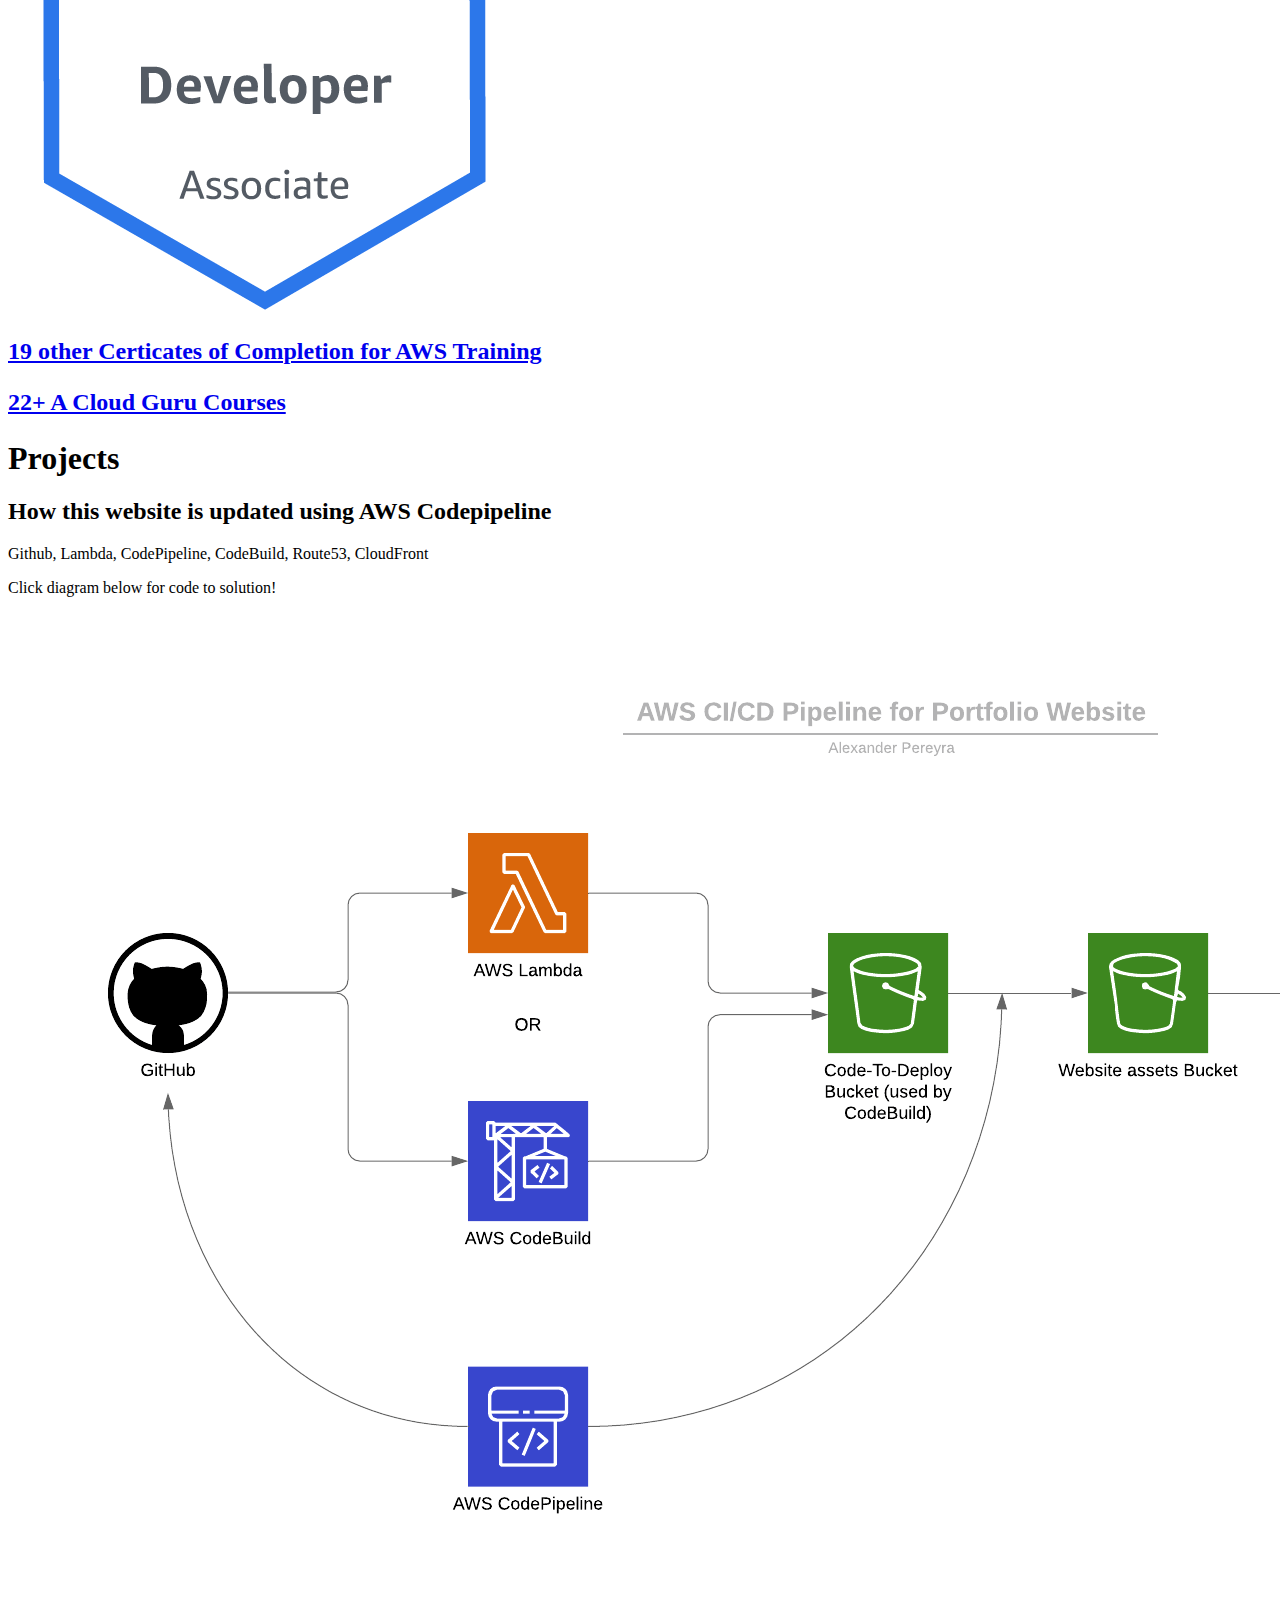
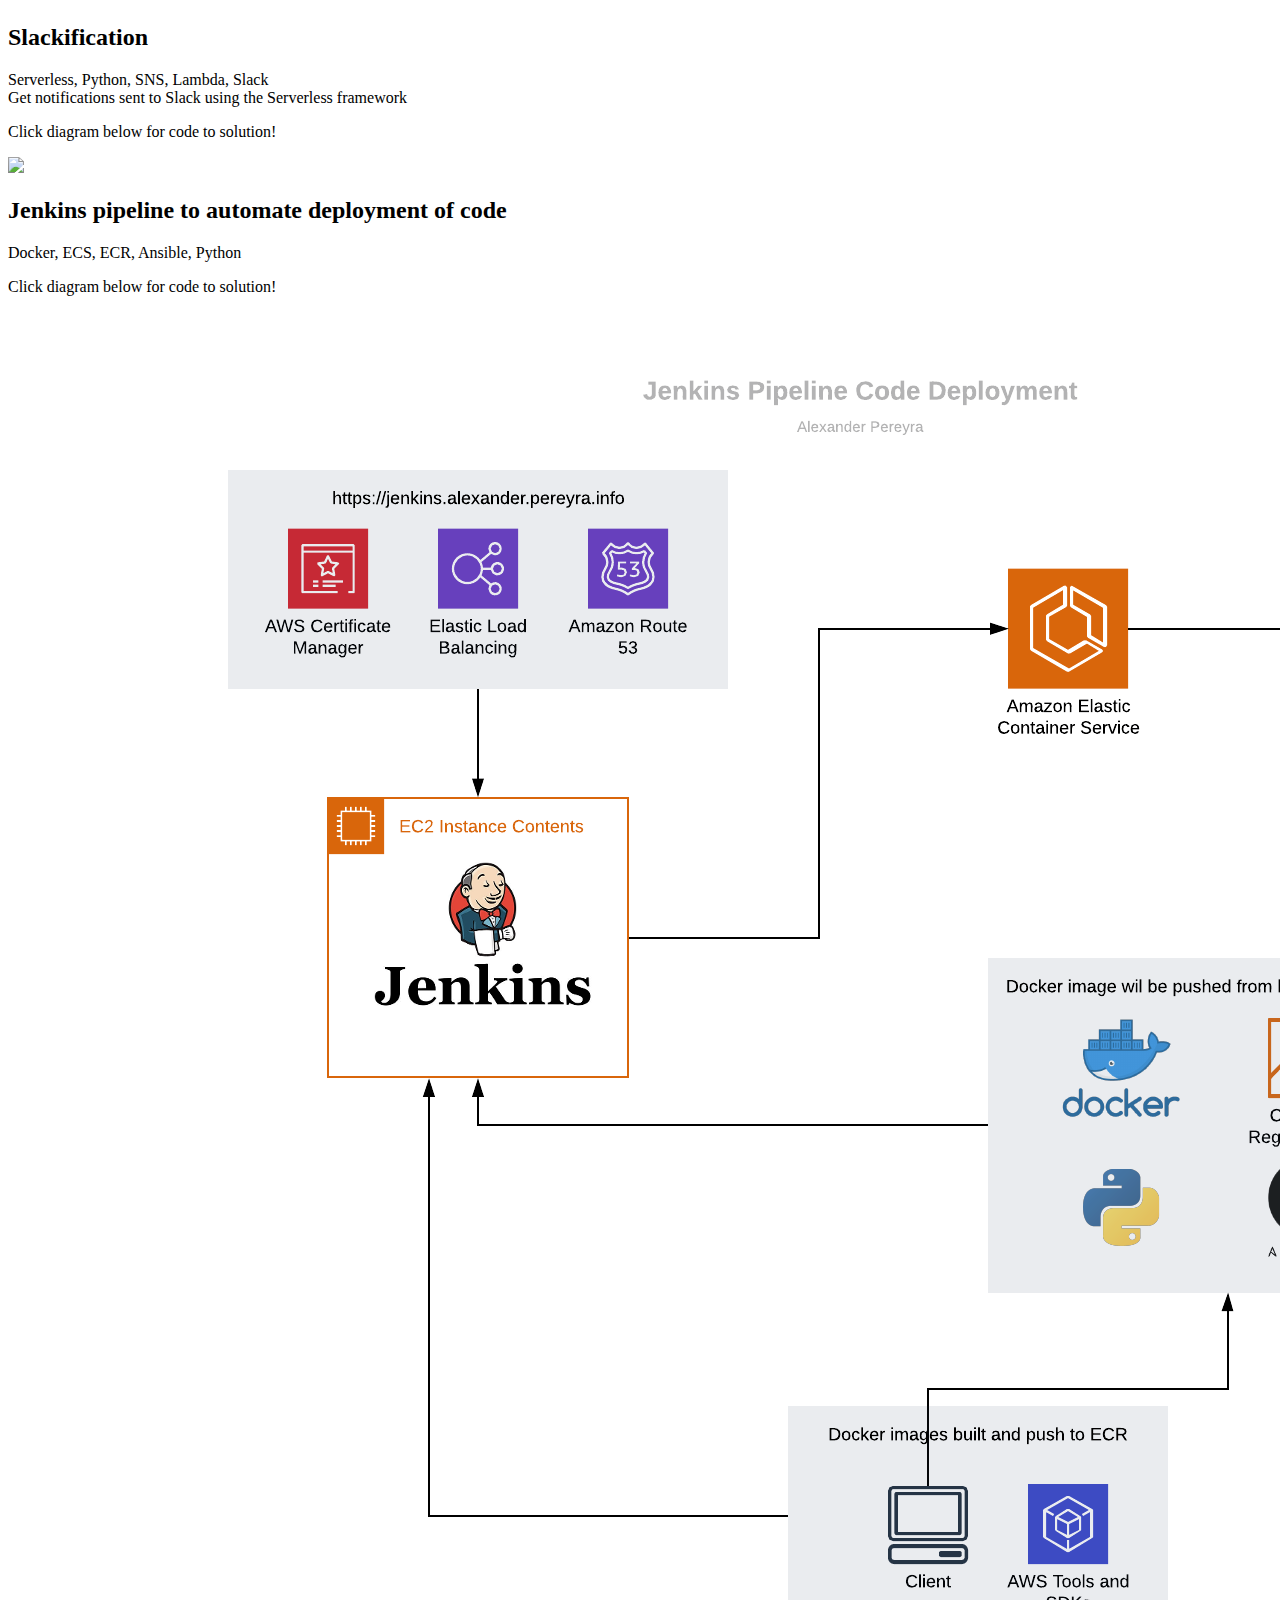
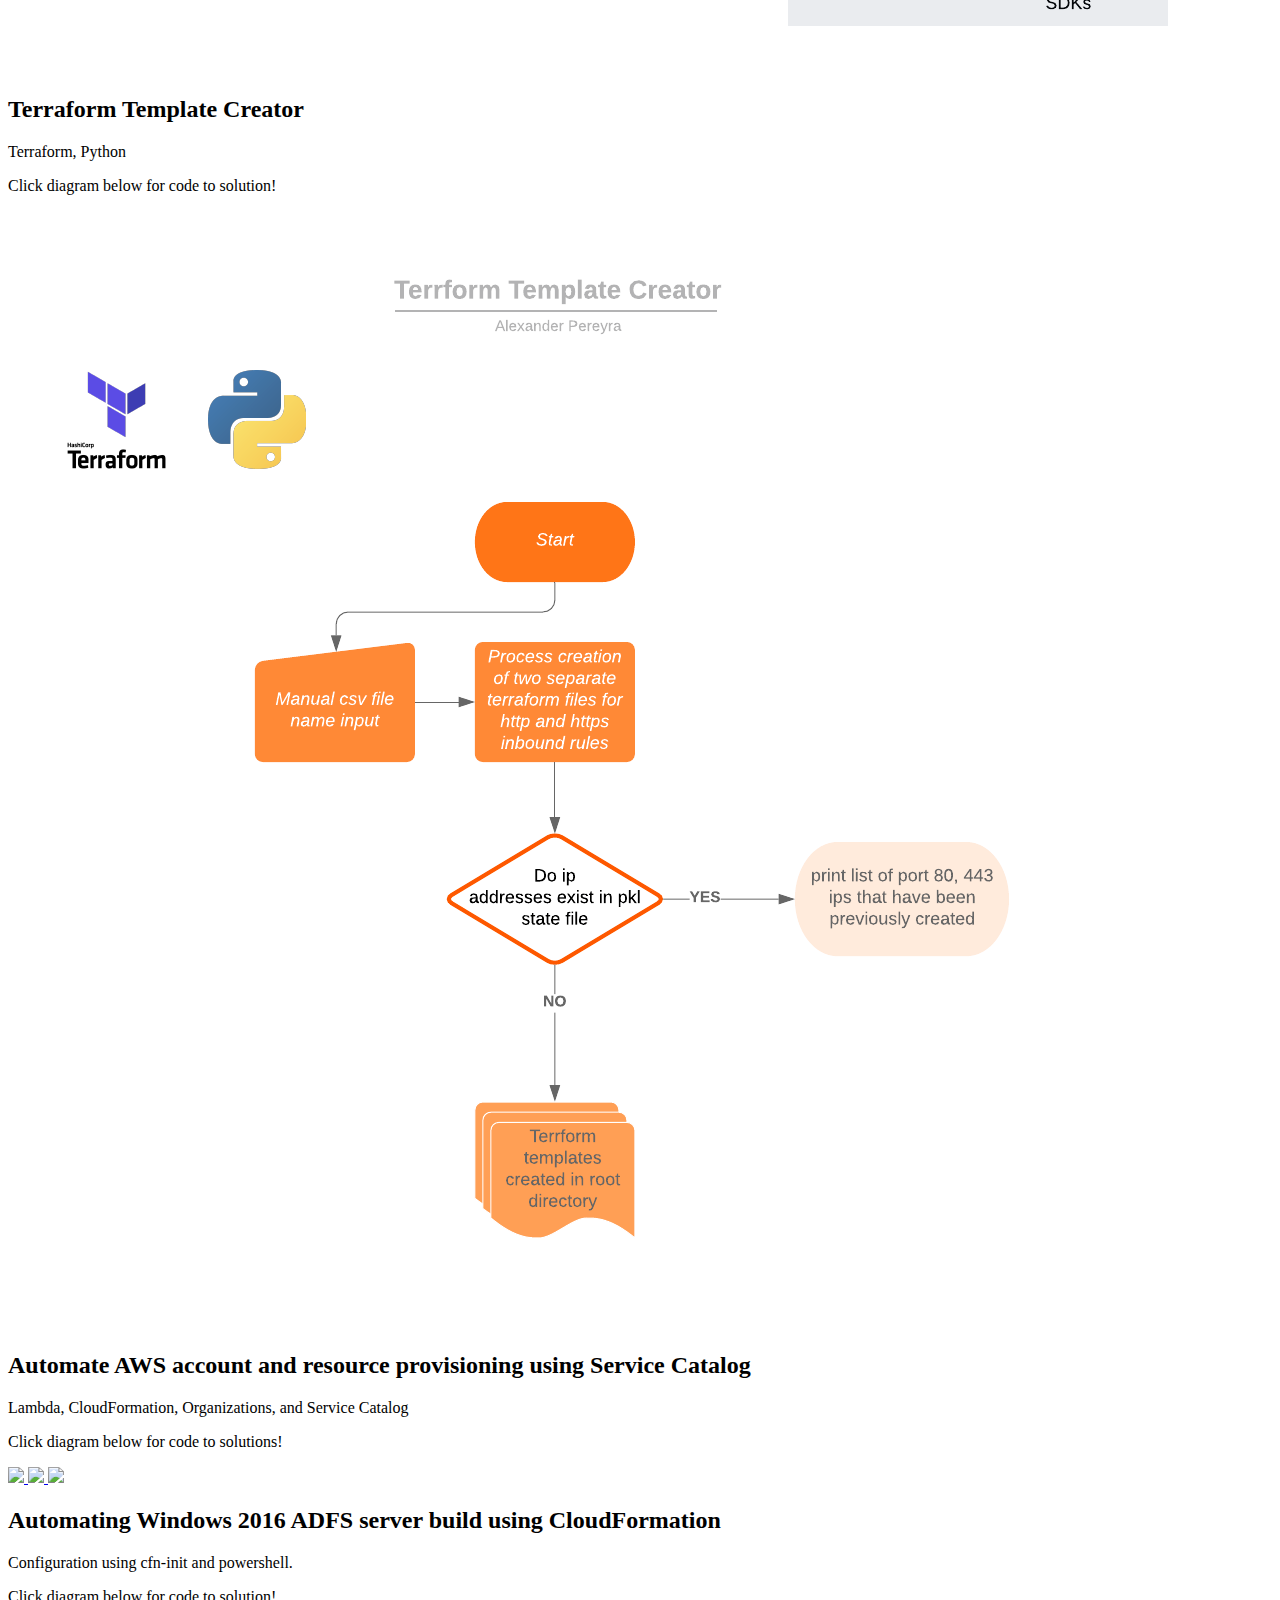
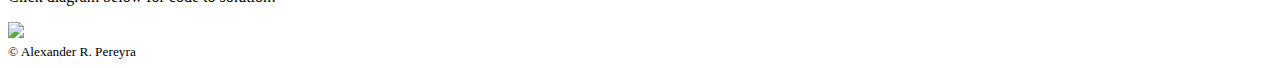
==== commit 59e92f29: "update mood-buttons url" ====
--- a/index.html
+++ b/index.html
@@ -18,13 +18,13 @@
   <!-- Page settings -->
   <link rel=alternate type=application/rss+xml title=RSS href=/blog/atom.xml> <title>Home - Alexander R. Pereyra</title>
   <meta name="description"
-    content="AWS Certified. Senior Cloud Engineer.">
+    content="AWS Certified. DevOps Engineer.">
   <meta name="keywords" content="aws, python, automation, react">
   <meta name="author" content="Alexander R. Pereyra">
 
   <!-- OG -->
   <meta property=og:description
-    content="AWS Certified. Senior Cloud Engineer.">
+    content="AWS Certified. DevOps Engineer.">
   <meta property=og:url content=http://alexander.pereyra.info/index.html> <meta property=og:image
     content=https://alexander.pereyra.info/blog/public/img/misc/def.png> <meta property=profile:first_name content=Alexander>
   <meta property=profile:last_name content=Pereyra>
@@ -49,7 +49,7 @@
       </button>
       <div class="collapse navbar-collapse text-center justify-content-between" id="navbar2SupportedContent">
         <div class="col-md-2 col-12 py-2">
-          <a class="btn btn-dark" href="https://s3.amazonaws.com/alexander.pereyra.info/old_index.html">
+          <a class="btn btn-dark" href="http://mind-pyramid.s3-website-us-east-1.amazonaws.com/">
             <i class="fa fa-home" aria-hidden="true"></i>
           </a>
         </div>
@@ -76,7 +76,7 @@
       <div class="mx-auto py-5 my-4 col-10">
         <h1 class="display-4">Alexander R. Pereyra</h1>
         <span class="lead">
-          Senior Cloud Engineer&nbsp;<span class="d-block d-sm-none"></span>@ CloudHesive
+          DevOps Engineer&nbsp;<span class="d-block d-sm-none"></span>@ Virgin Voyages
         </span>
         <br />
         <span class="d-block d-sm-none"><br /></span>
@@ -127,7 +127,7 @@
         <div class="col-12 d-none d-xl-block"></div>
 
         <div class="row px-2">
-          <div class="px-2 py-1">
+          <div class="px-2 py-5">
             <h2 class="mt-2">
               <a href="blog/pages/cert-train-list.html" target="_blank">
               <p class="lead mb-5">19 other Certicates of Completion for AWS Training</p>
@@ -135,6 +135,14 @@
             </h2>
           </div>
         </div>
+      </div>
+
+      <div class="px-2 py-1">
+        <h2 class="mt-2">
+          <a href="blog/pages/acg-course-list.html" target="_blank">
+          <p class="lead mb-5">22+ A Cloud Guru Courses</p>
+          </a>
+        </h2>
       </div>
 
       <div class="row py-2 px-2">
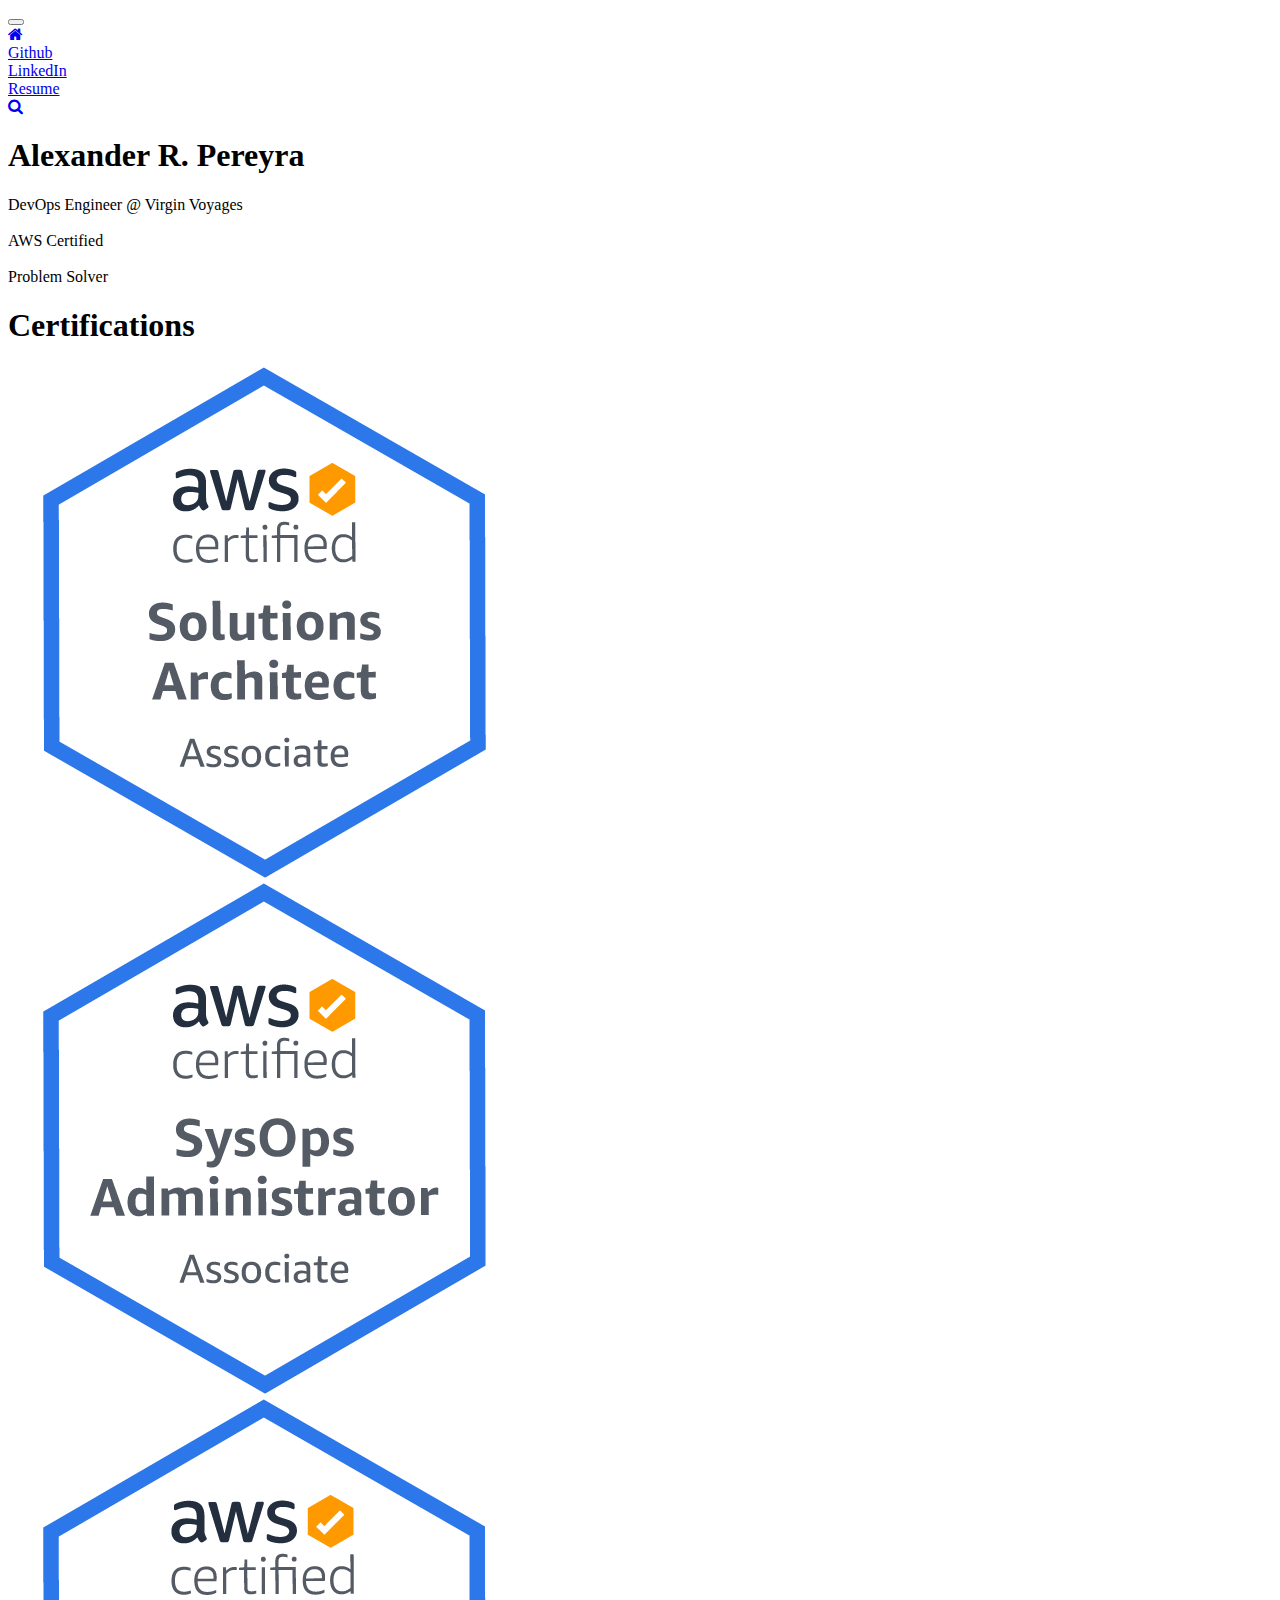
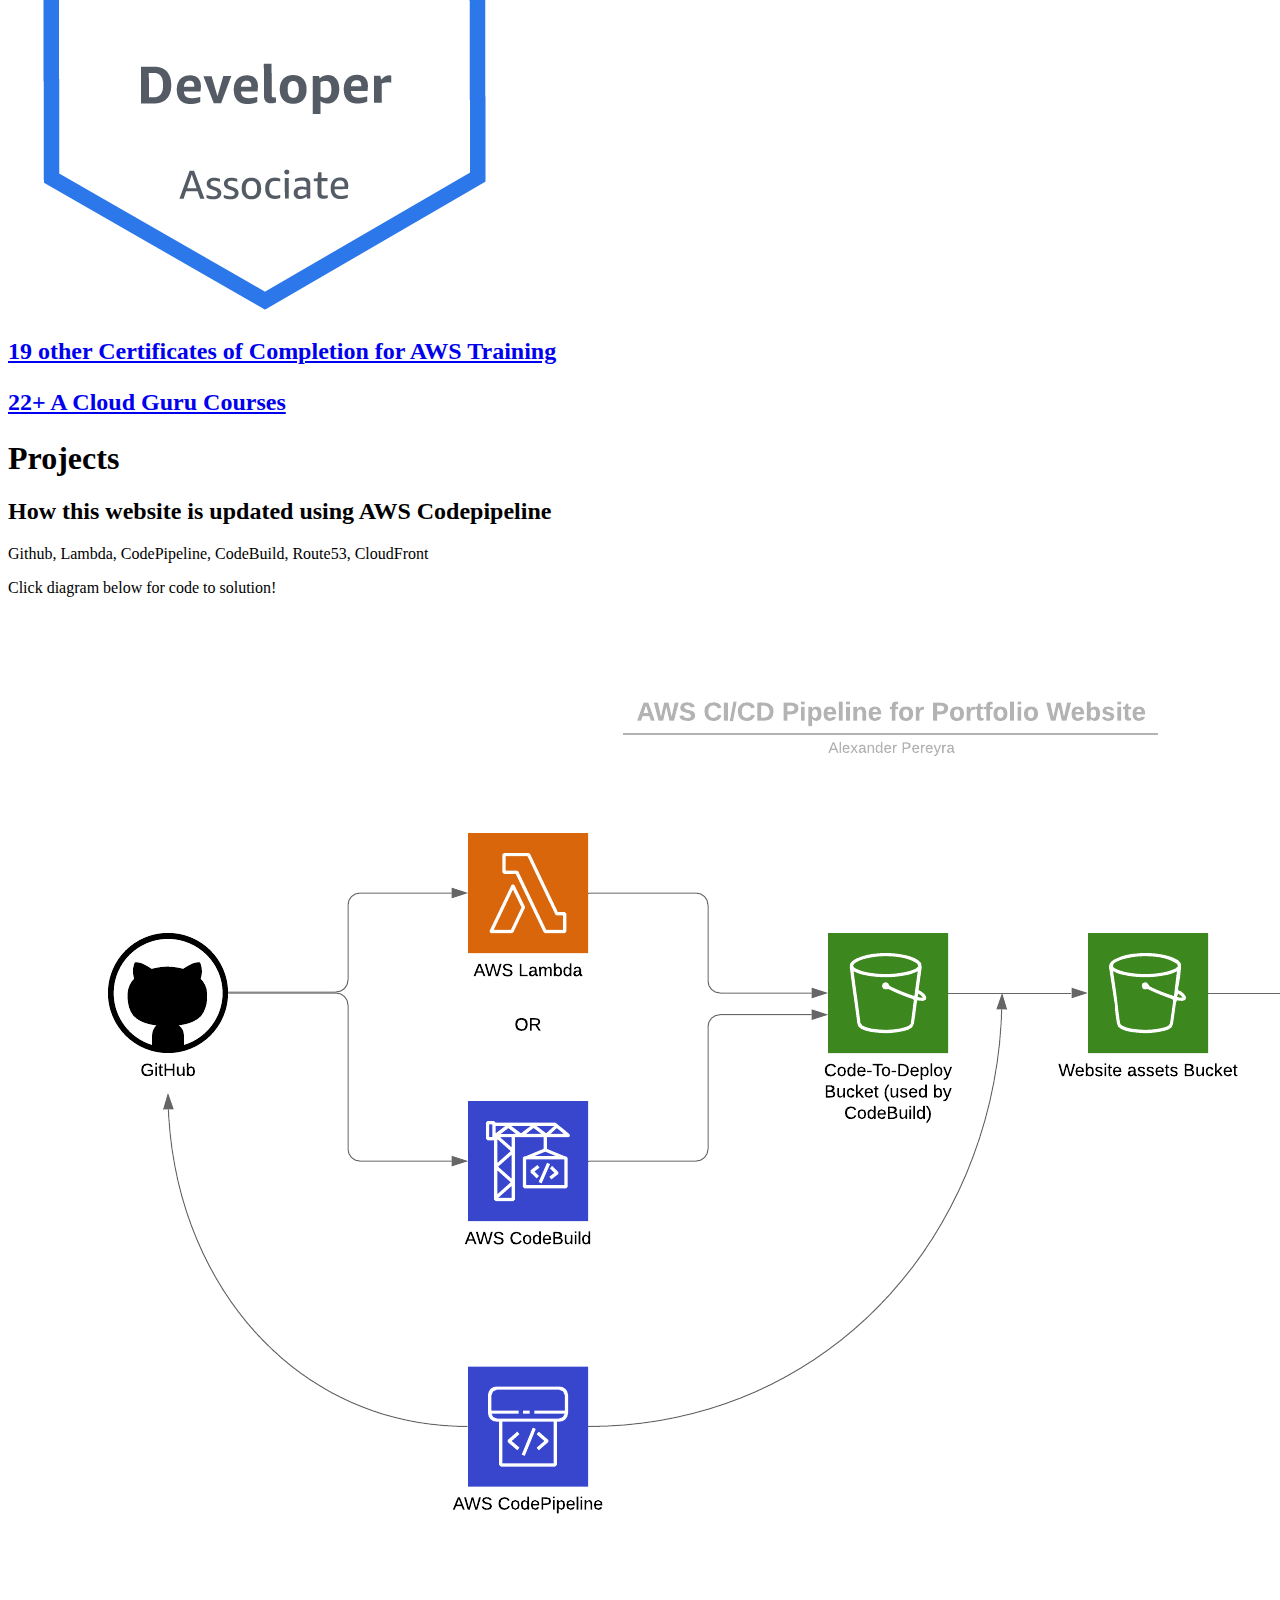
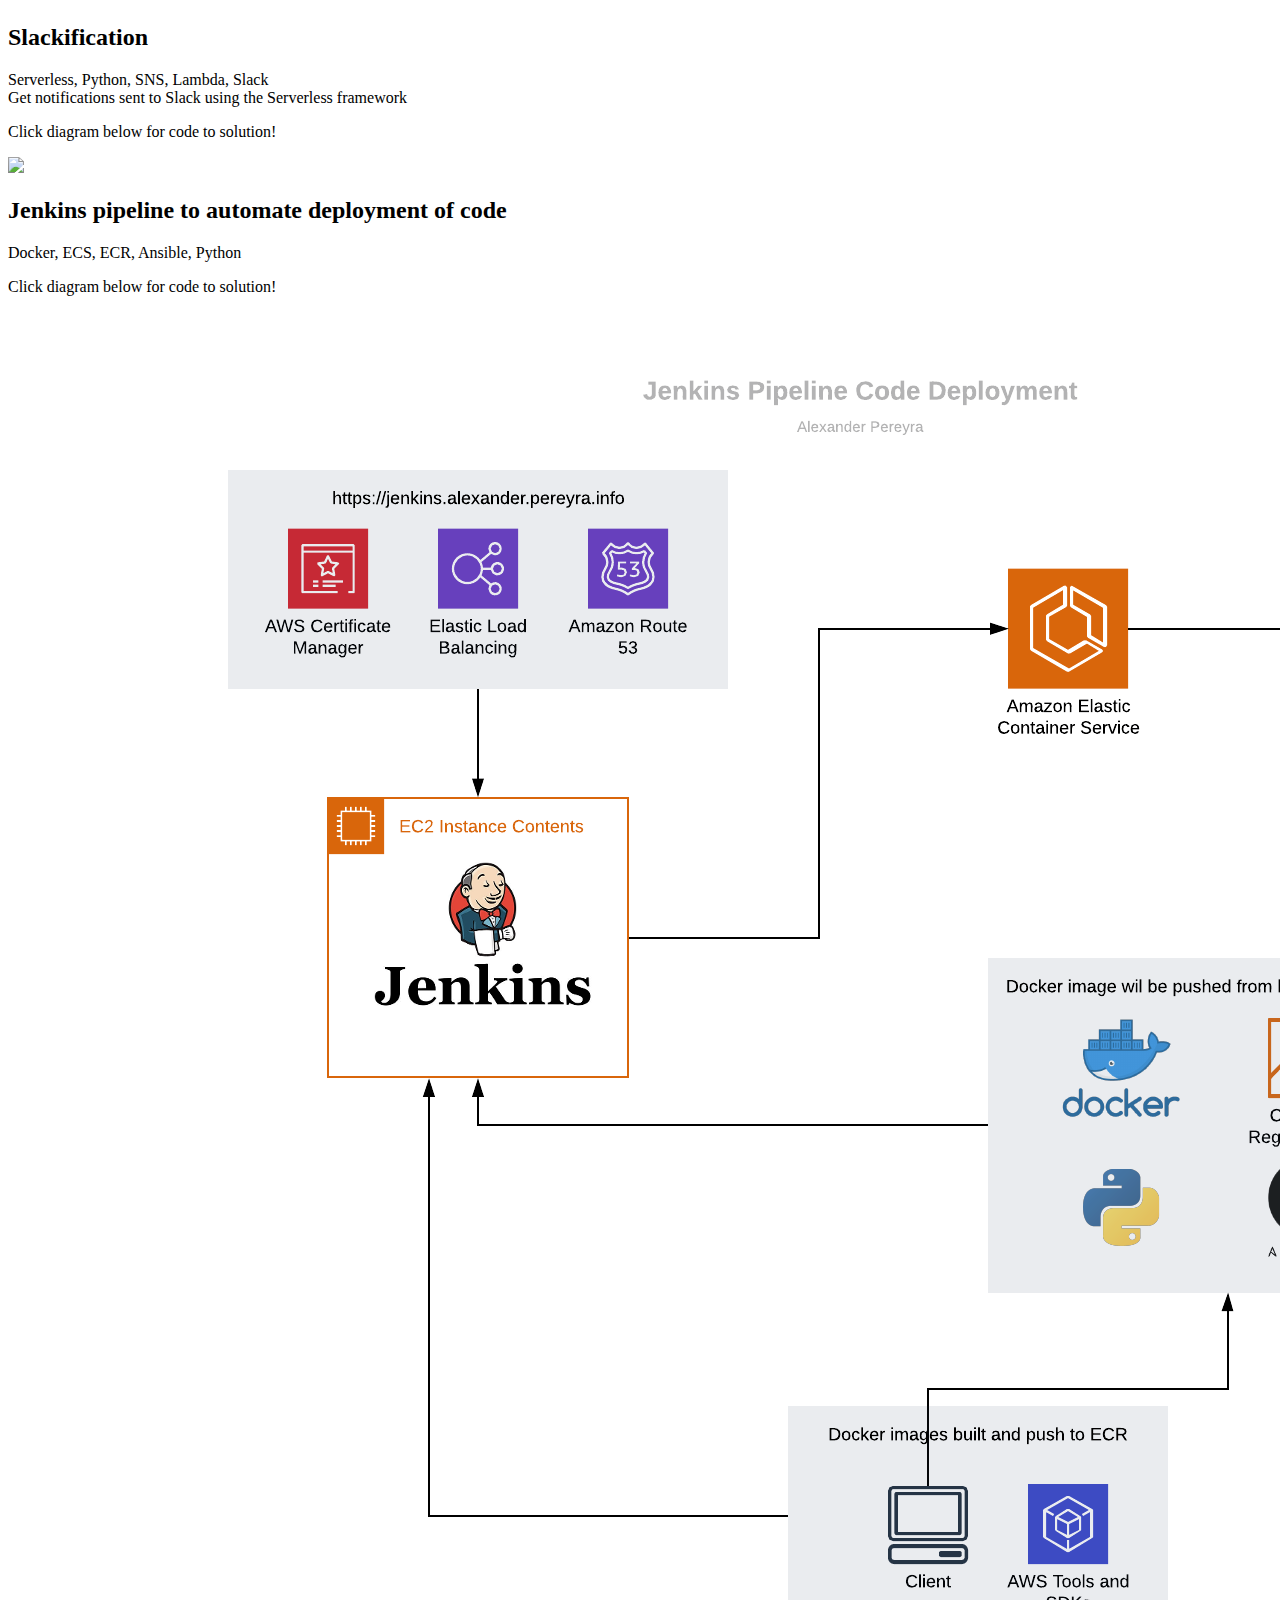
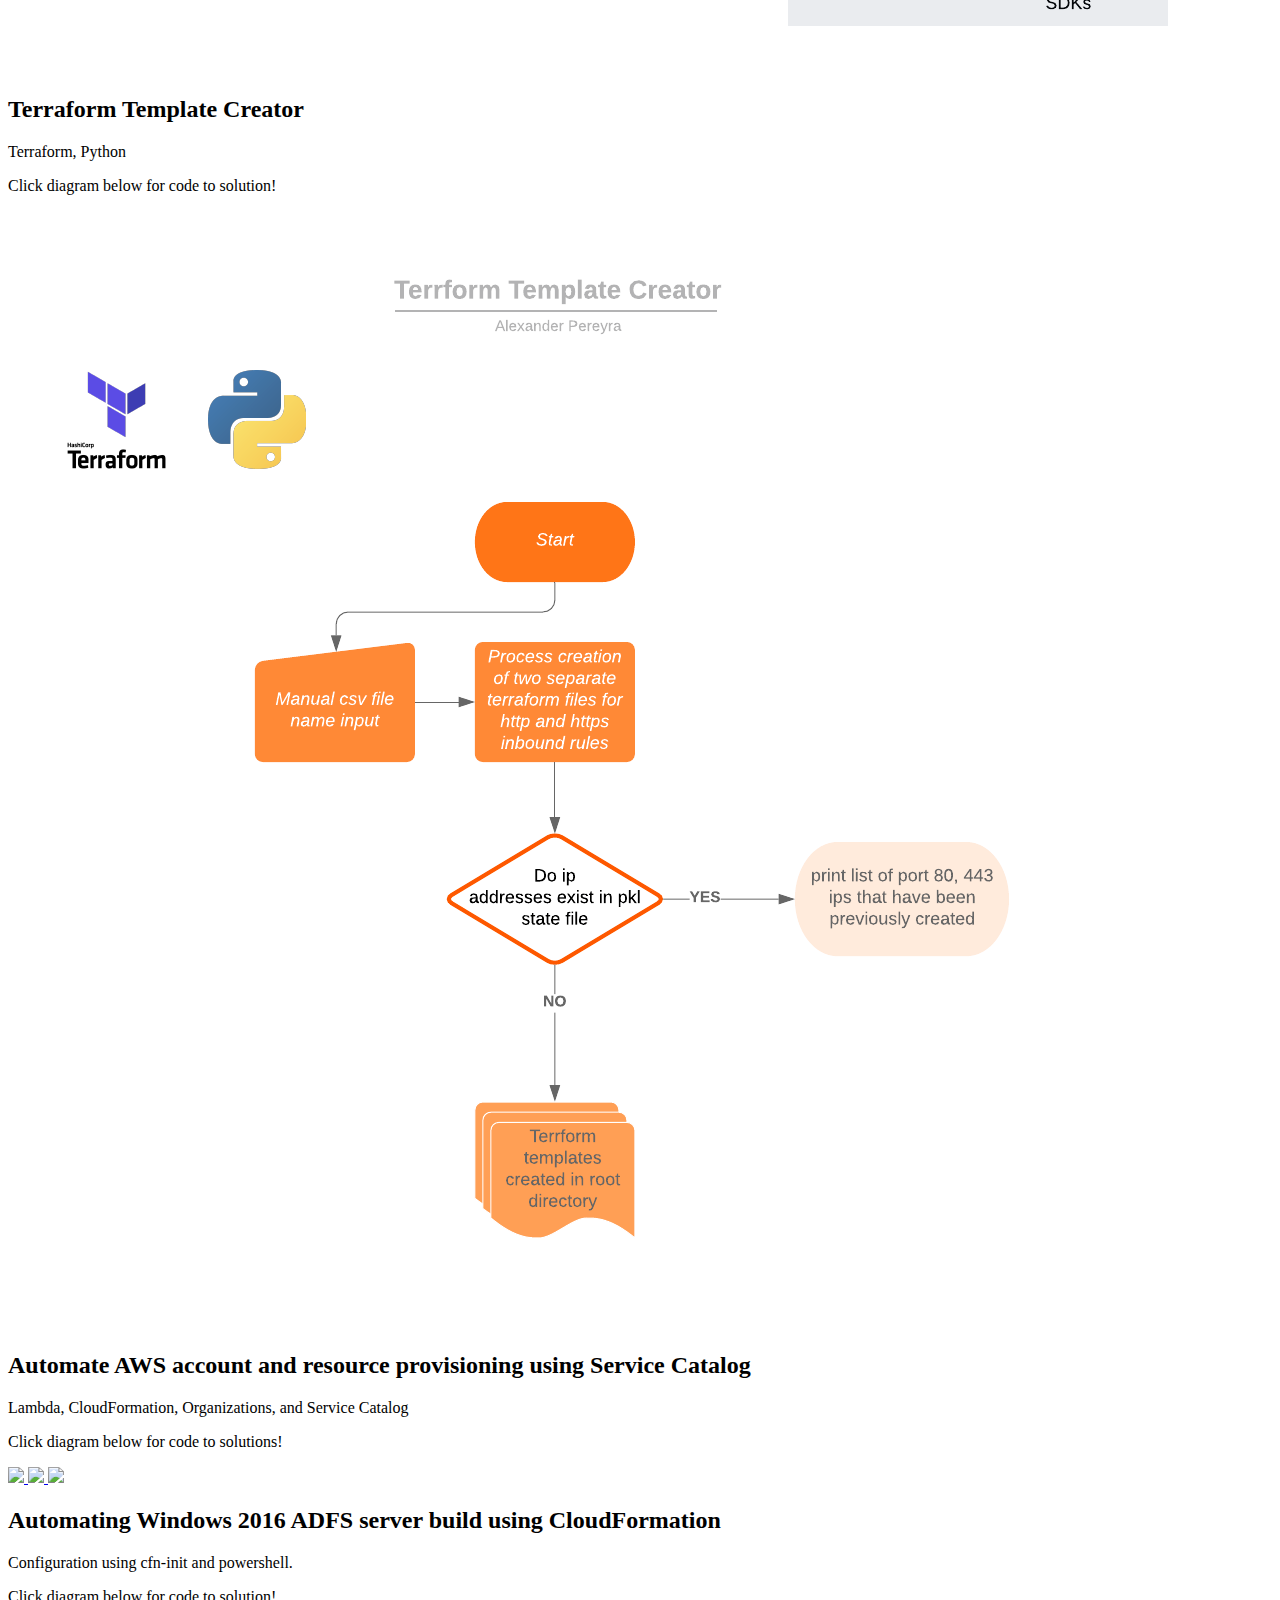
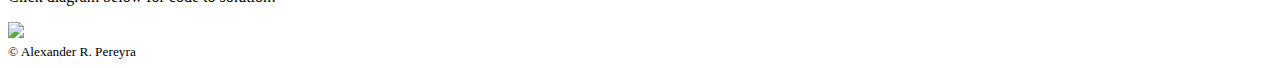
==== commit c7c634fa: "Typo fix" ====
--- a/index.html
+++ b/index.html
@@ -130,7 +130,7 @@
           <div class="px-2 py-5">
             <h2 class="mt-2">
               <a href="blog/pages/cert-train-list.html" target="_blank">
-              <p class="lead mb-5">19 other Certicates of Completion for AWS Training</p>
+              <p class="lead mb-5">19 other Certificates of Completion for AWS Training</p>
               </a>
             </h2>
           </div>
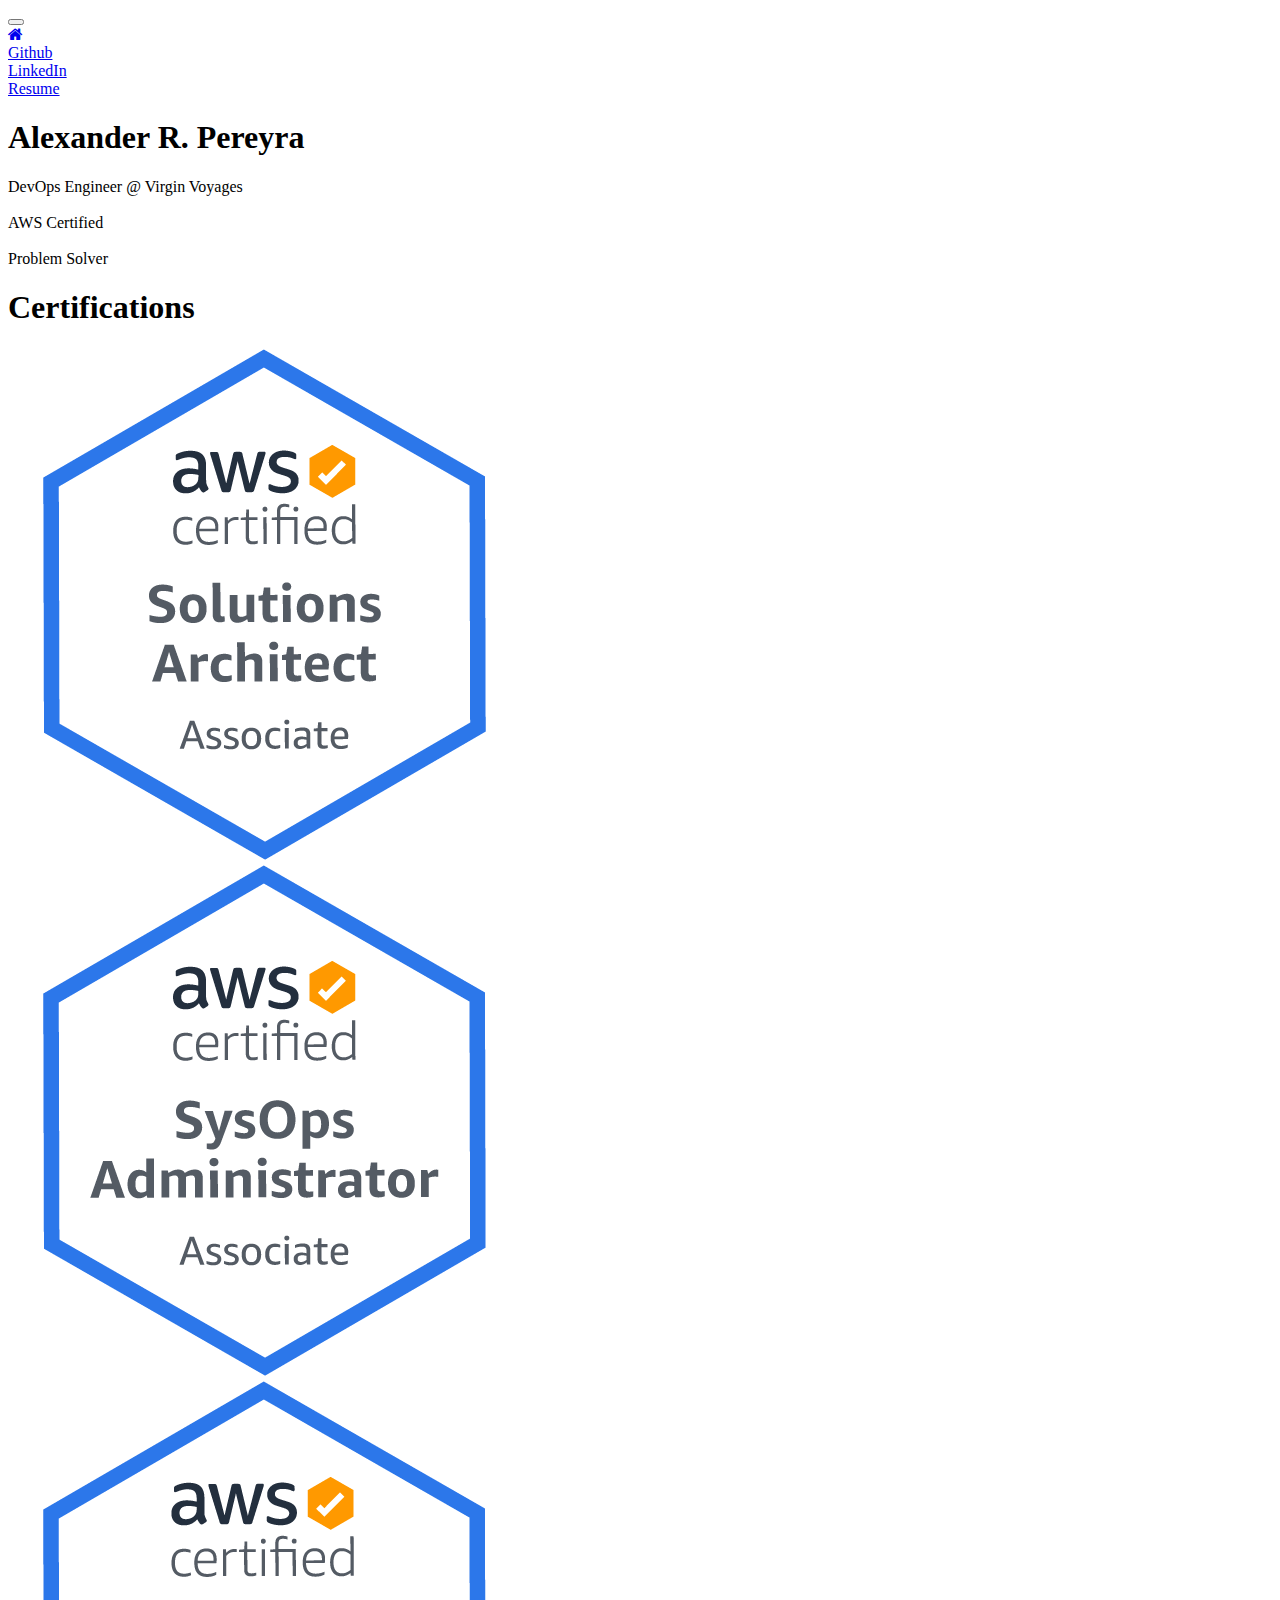
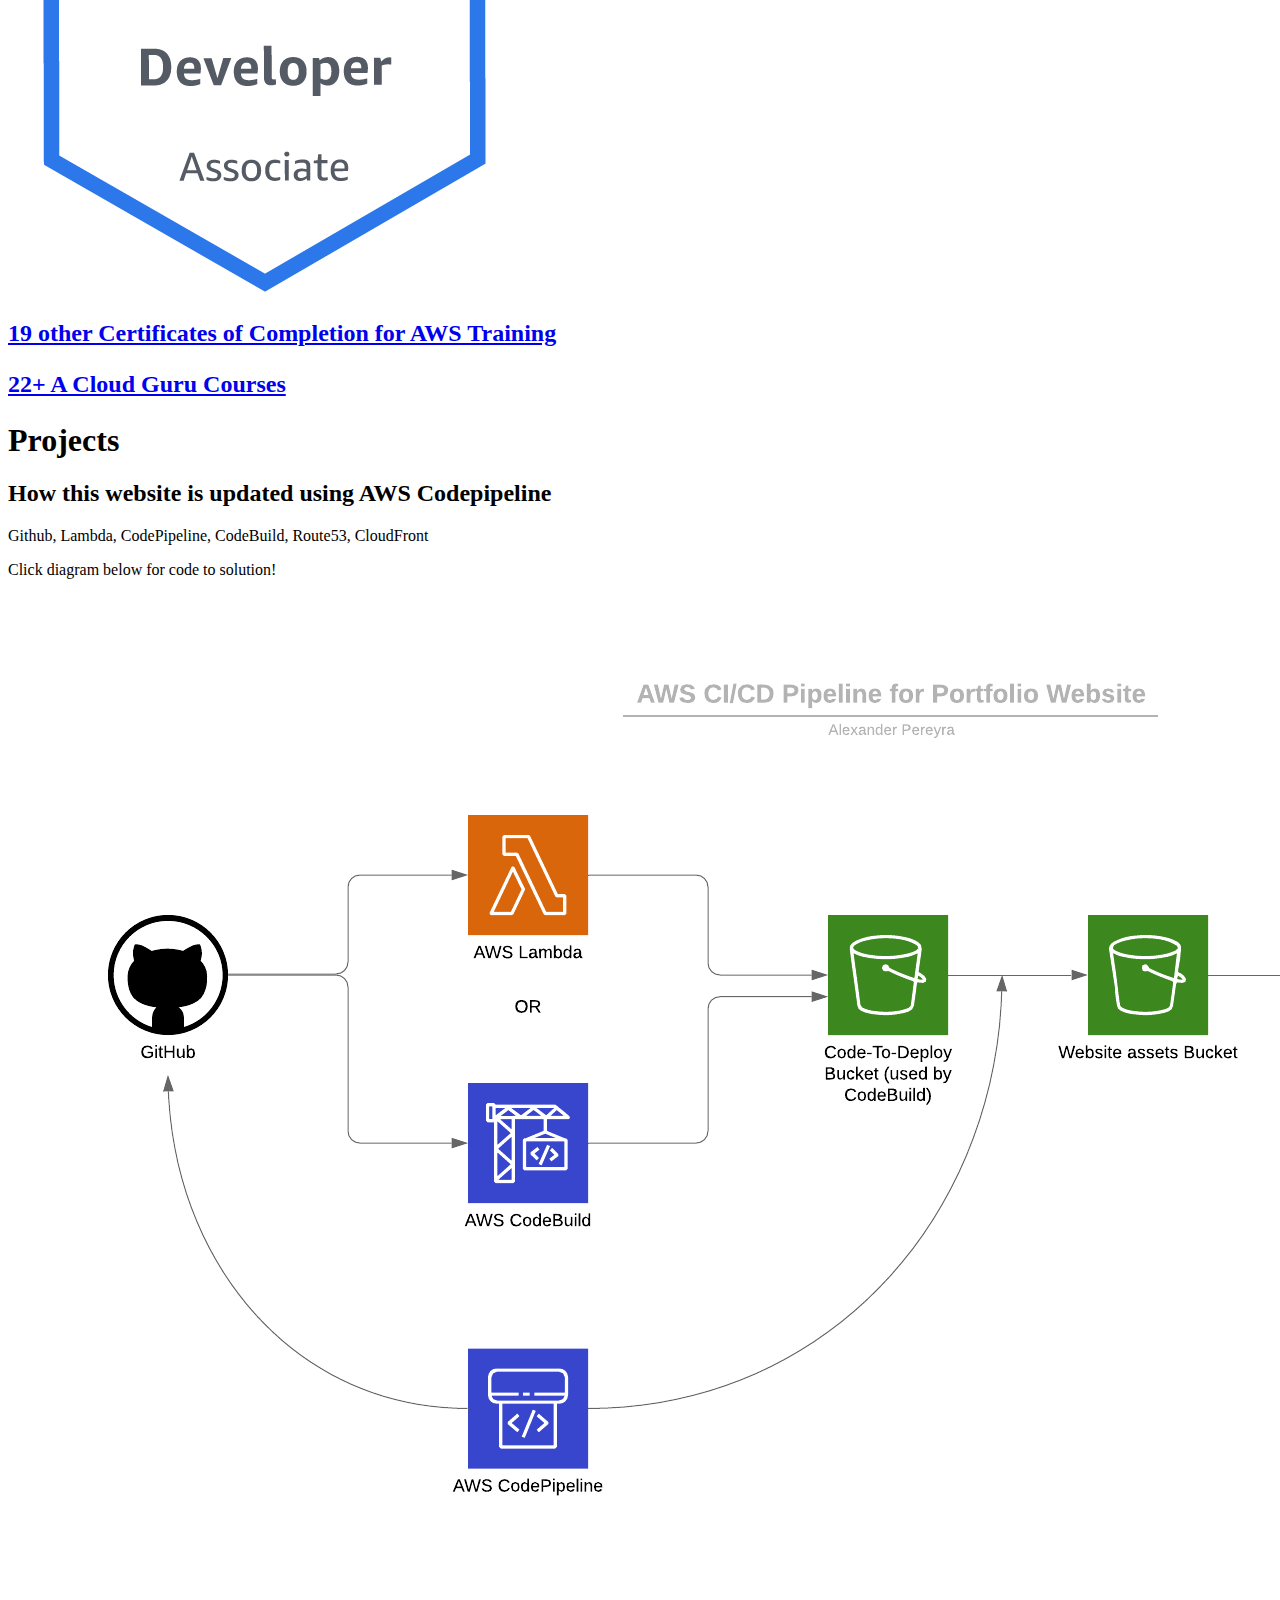
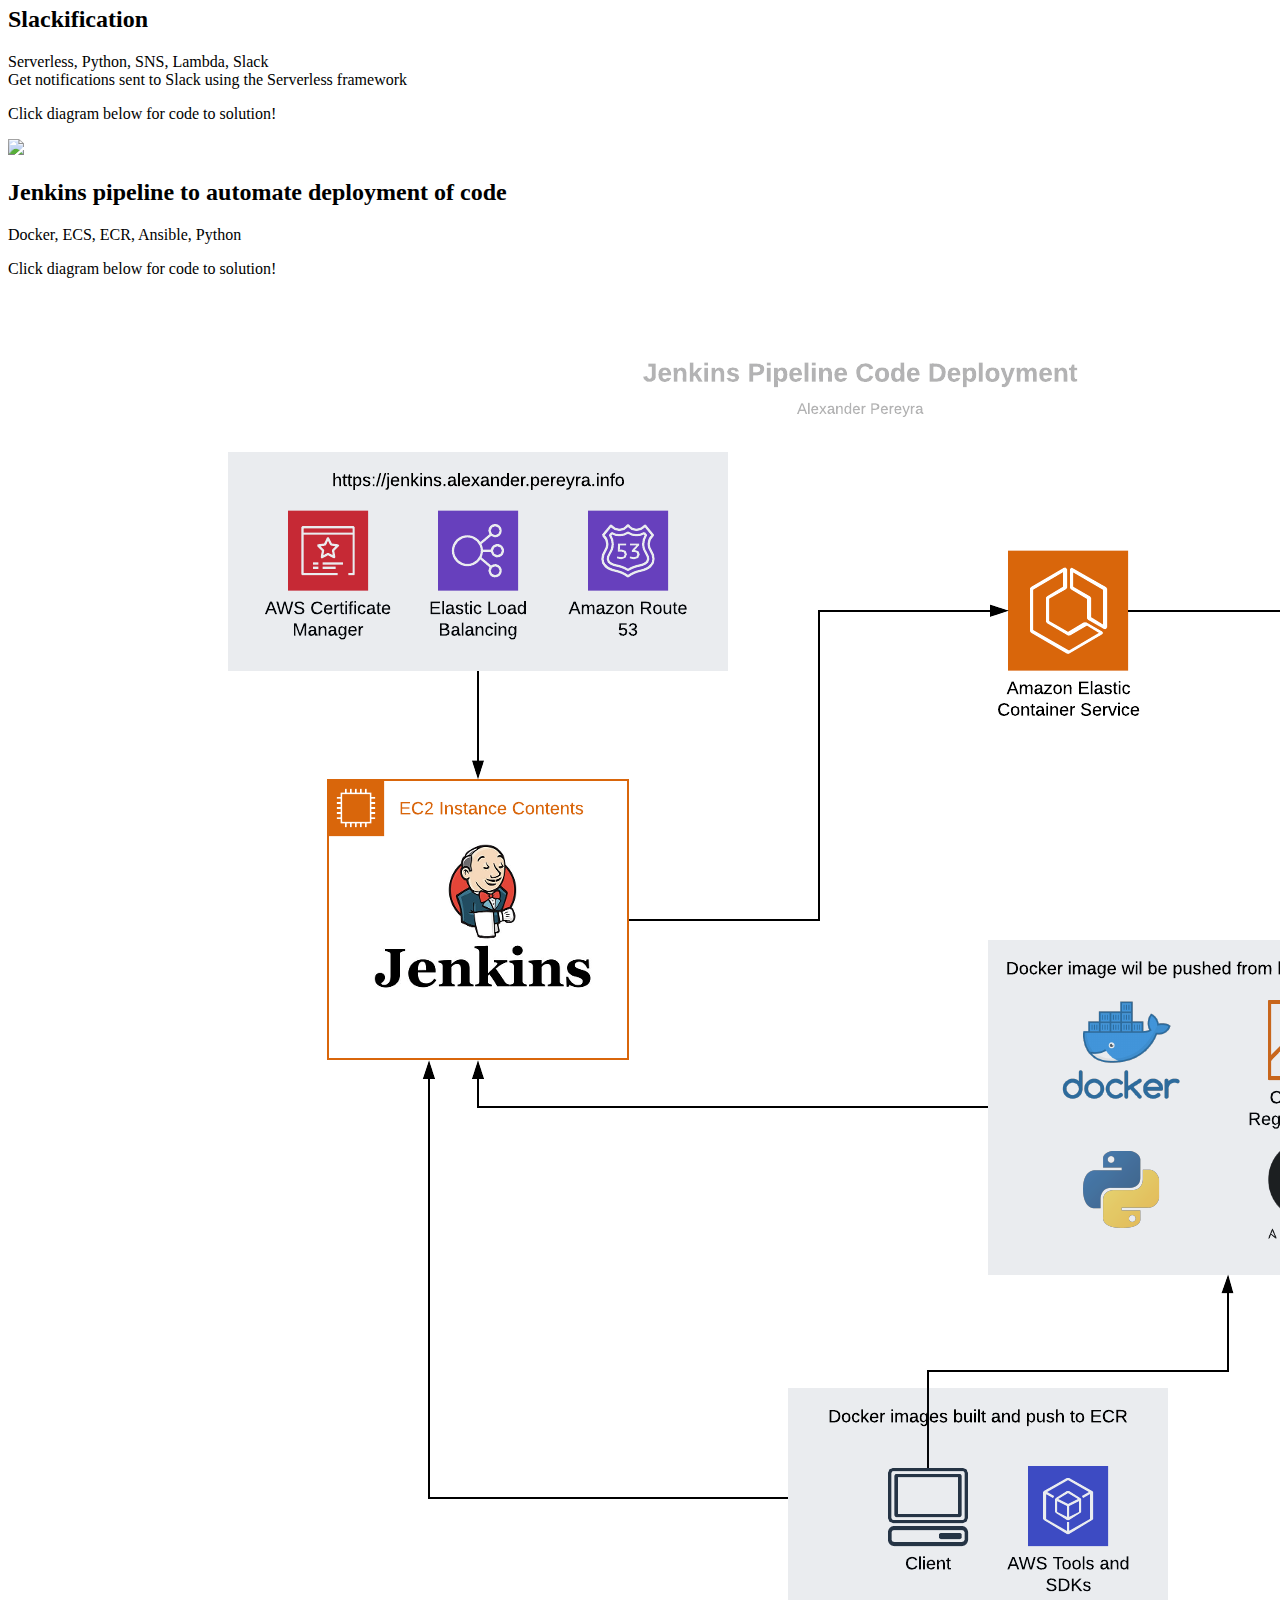
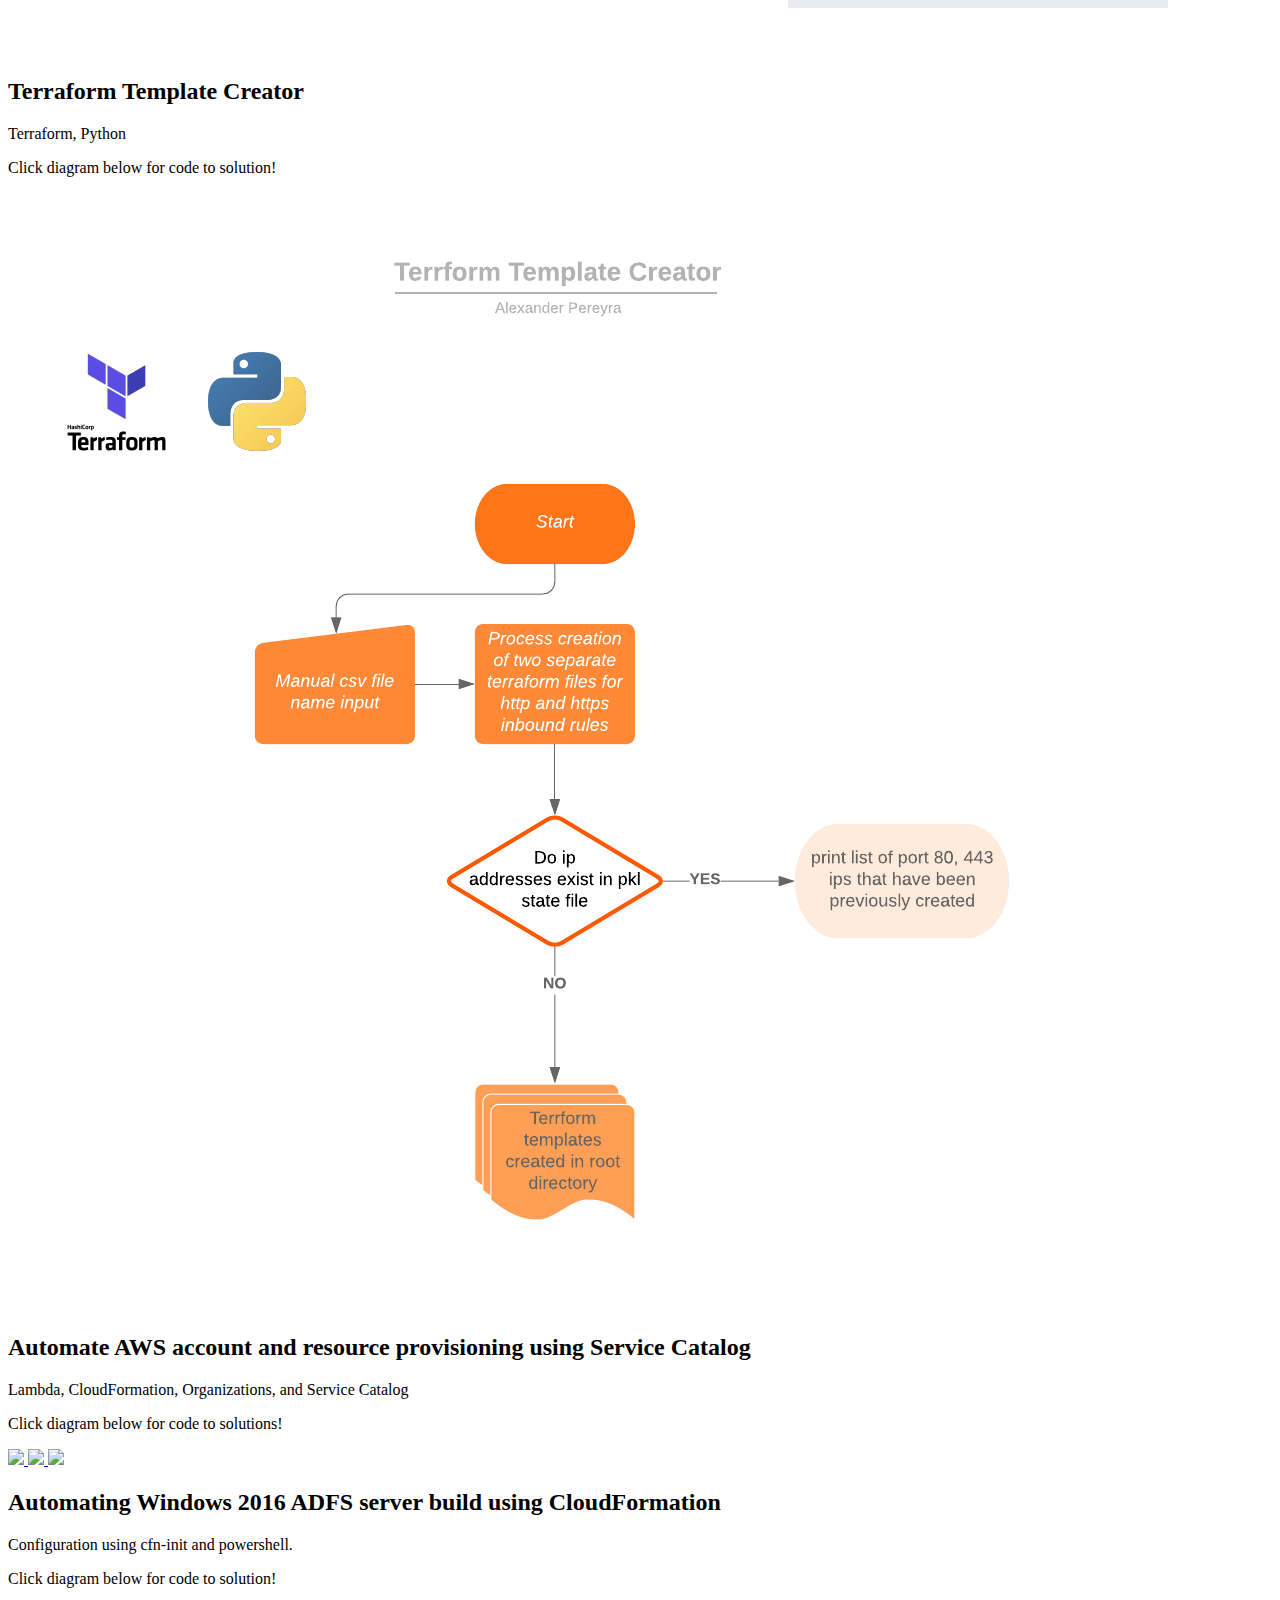
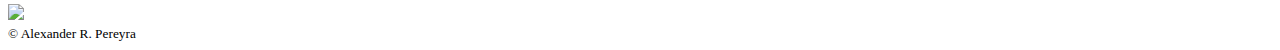
==== commit b4cfa00e: "Remove broken feature" ====
--- a/index.html
+++ b/index.html
@@ -61,11 +61,6 @@
         </div>
         <div class="col-md-2 col-12 py-2">
           <a class="btn btn-dark" href="https://s3.amazonaws.com/alexander.pereyra.info/files/alexander_pereyra+resume.2019('cloudhungry').pdf" target="_blank">Resume</a>
-        </div>
-        <div class="col-md-2 col-12 py-2">
-          <a class="btn btn-dark" href="http://alexander.pereyra.info/blog/pages/search.html">
-            <i class="fa fa-search"></i>
-          </a>
         </div>
       </div>
     </div>
